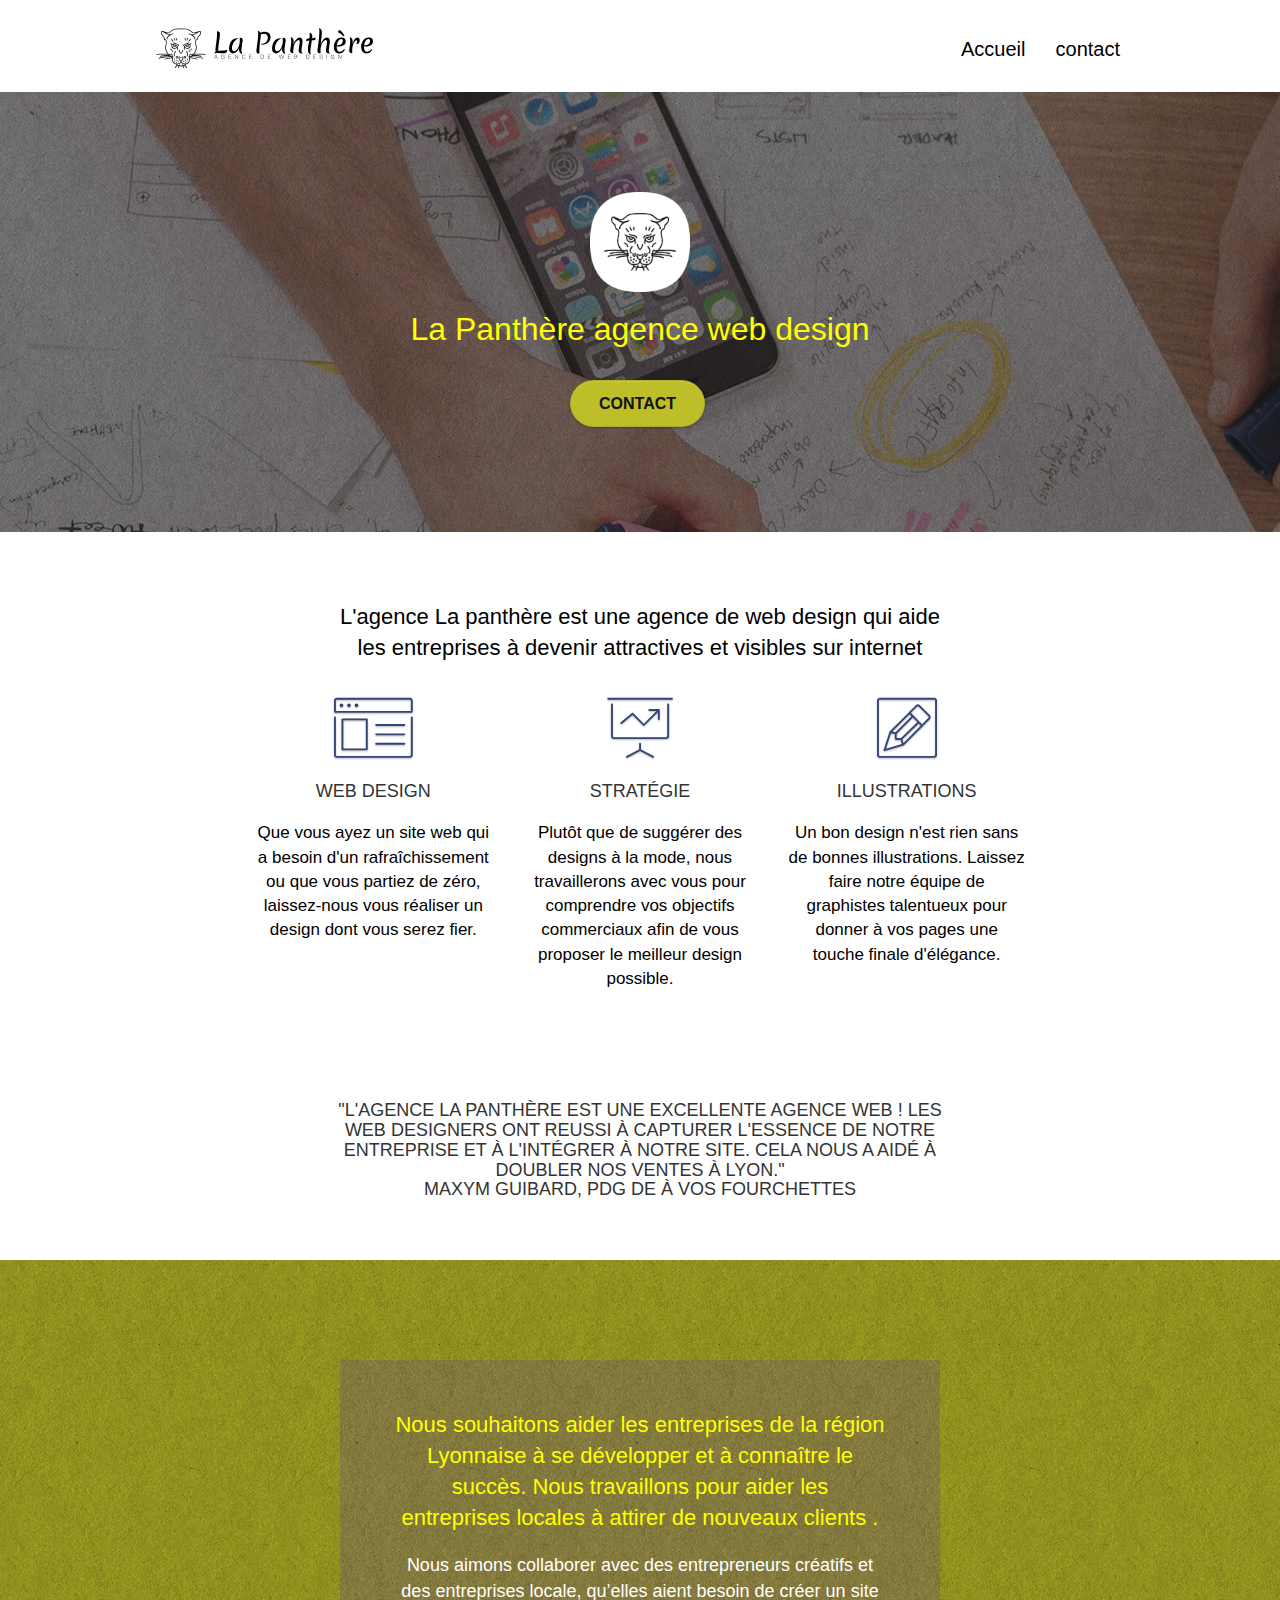
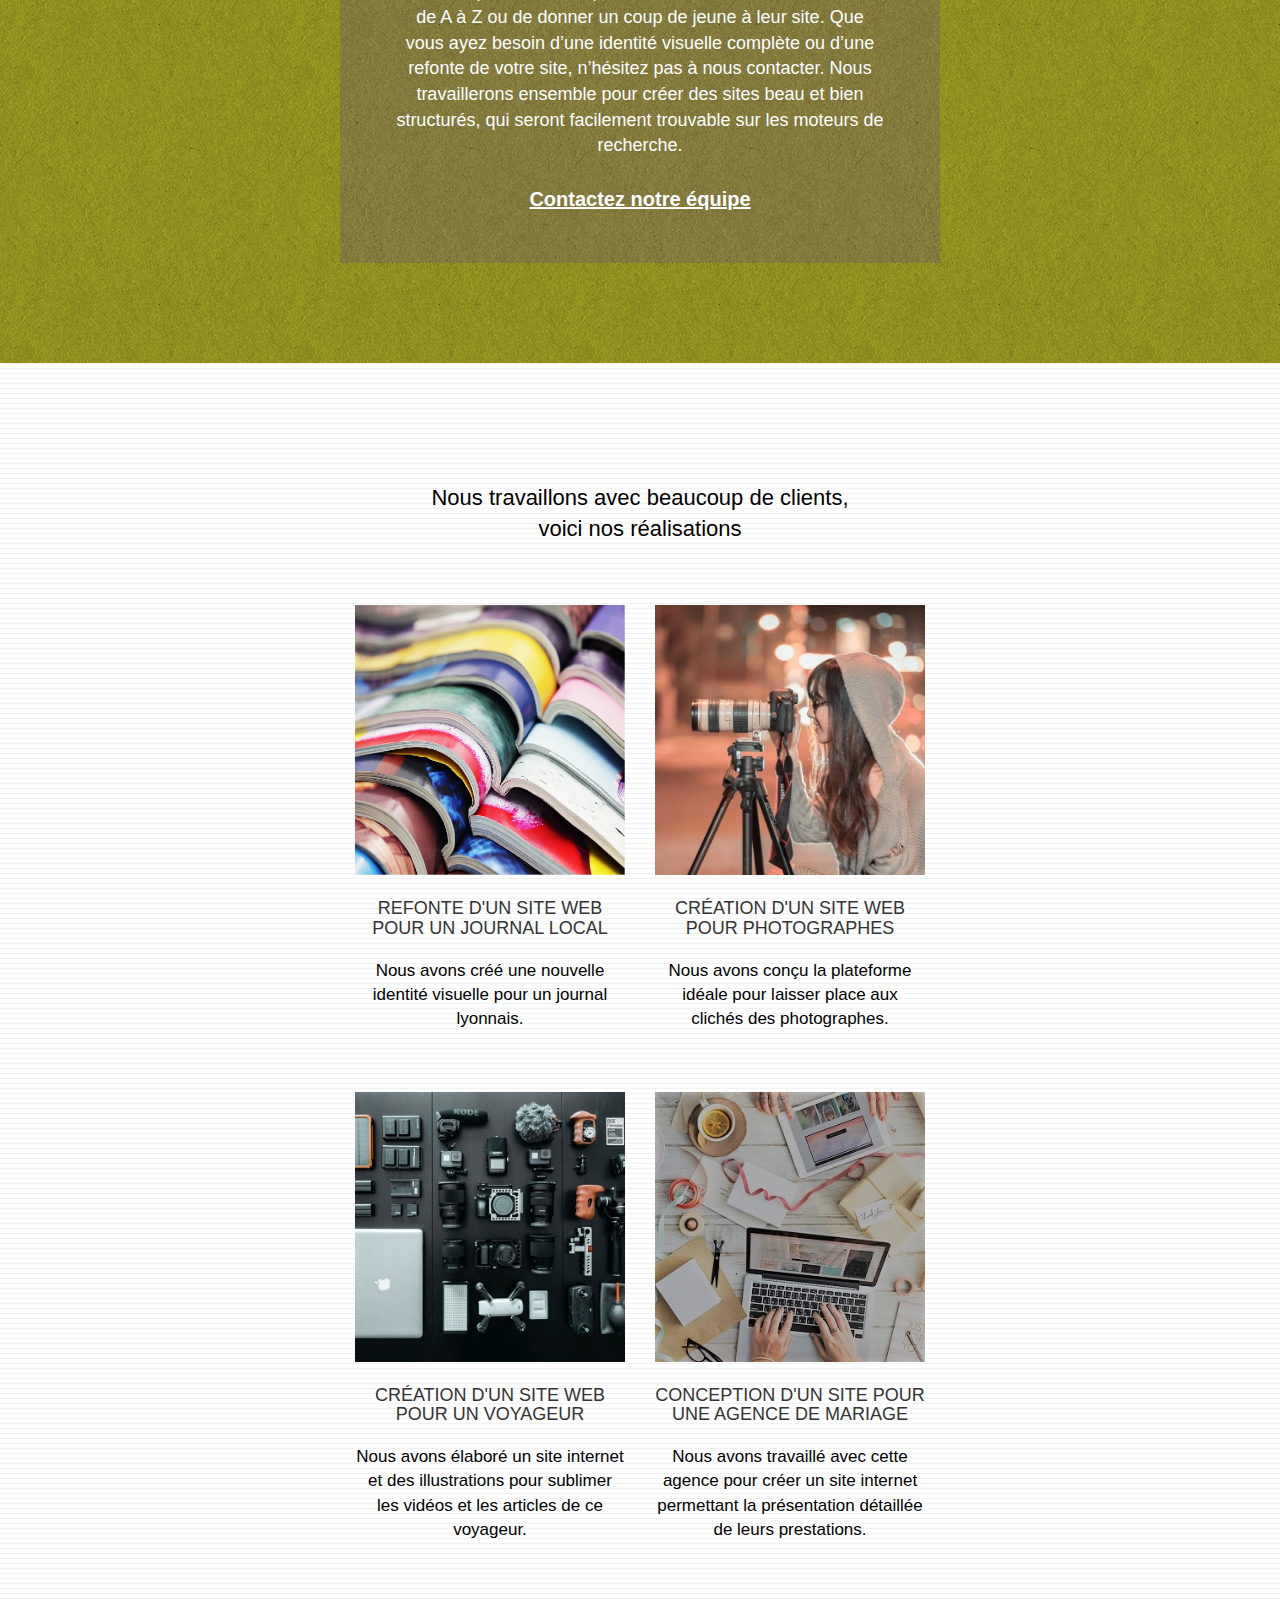
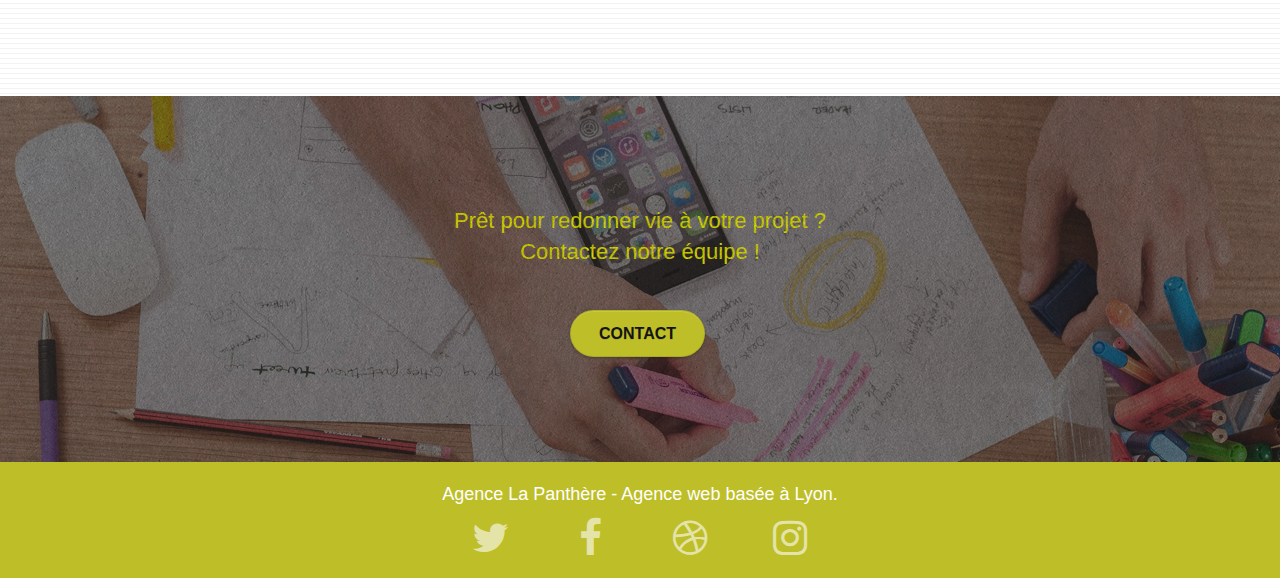
==== index.html @ 01ba1216 "Rectifications erreurs" ====
<!doctype html>
<html lang="fr">
<head>
    <meta charset="utf-8">
    <!-- enlevé meta keywords obsolète-->
	<!--Accessibilité sur tous les navigateurs-->
	<meta http-equiv="X-UA-Compatible" content="IE=edge">
    <!--Ajout de la description-->
    <meta name="description" content="Entreprise de web design à Lyon Agence La Panthère">
    <meta name="viewport" content="width=device-width, initial-scale=1.0, viewport-fit=cover">
   
	<link rel="shortcut icon" type="image/png" href="favicon.png">
	<link rel="stylesheet" type="text/css" href="./css/bootstrap.css">
	<link rel="stylesheet" type="text/css" href="./css/style.css">
	<link rel="stylesheet" type="text/css" href="./css/font-awesome.css">
	<link rel="stylesheet" type="text/css" href="./css/et-line.css">
	
    
	<script src="./js/jquery-2.1.0.js"></script>
	<script src="./js/bootstrap.js"></script>
	<script src="./js/blocs.js"></script>
	<script src="./js/jquery.touchSwipe.js" defer></script>
	<script src="./js/gmaps.js"></script>
    <!--Titre avec mots cles-->
    <title>La Panthère | Agence web Design Lyon</title>

    
<!-- Analytics -->
 
<!-- Analytics END -->
    
</head>
<body>
<!-- Principal conteneur -->
<div class="page-container">
    
<!-- bloc-0 -->
<div class="bloc bgc-white l-bloc " id="bloc-0">
	<div class="container bloc-sm">

		<nav class="navbar row">
			<div class="navbar-header">
			<!--keywords obsolete enlevé-->
				<a class="navbar-brand" href="index.html"><img src="img/agence-la-panthere-monochrome.svg" alt="logo la panthère entreprise web design Lyon" height="40"></a>
				<!--keywords obsolete enlevé-->
				<button id="nav-toggle" type="button" class="ui-navbar-toggle navbar-toggle" data-toggle="collapse" data-target=".navbar-1">
					<span class="sr-only">Toggle navigation</span><span class="icon-bar"></span><span class="icon-bar"></span><span class="icon-bar"></span>
				</button>
			</div>
			<div class="collapse navbar-collapse navbar-1 special-dropdown-nav">
				<ul class="site-navigation nav navbar-nav">
					<li>
						<a href="index.html">Accueil</a>
					</li>
					<!-- retiré balises li superflu-->
				
					<li>
						<a href="contact.html">contact</a>
					</li>
				</ul>
			</div>
		</nav>
	</div>
</div>
<!-- bloc-0 END -->

<!-- bloc-1-presentation -->
<div class="bloc bgc-dark-slate-blue bg-banniere d-bloc bg-t-edge bloc-bg-texture texture-paper b-parallax" id="bloc-1-hero"> 
	<div class="container bloc-lg">
		<div class="row tight-width-whitespace">
			<div class="col-sm-12">
				<img src="img/logo.webp" class="center-block image-resize-mode" width="100" alt="logo la panthère entreprise web design Lyon">
				<h1 class="text-center hero-bloc-text tc-white ">
					La Panthère agence web design
				</h1>
				<div class="text-center">
					<a href="contact.html" class="btn btn-lg btn-clean btn-rd cta-hero btn-atomic-tangerine" id="cta-hero">Contact</a>
				</div>
			</div>
		</div>
	</div>
</div>
<!-- bloc-1-presentation END -->

<!-- bloc-2-services -->
<div class="bloc bgc-white l-bloc" id="bloc-2-services">
	<div class="container bloc-md">
		<div class="row">
			<div class="col-sm-12 text-center">
				<h2>
					L'agence La panthère est une agence de web design qui aide <br> les entreprises à devenir attractives et visibles sur internet </h2>
			</div>
		</div>
		<div class="row voffset-lg med-width-whitespace">
			<div class="col-sm-4">
				<div class="text-center">
					<span class="et-icon-browser sm-shadow icon-dark-slate-blue icons icon-lg"></span>
				</div>
				<h3 class="mg-md text-center">
					Web design
				</h3>
				<p class="text-center ">
					Que vous ayez un site web qui a besoin d'un rafraîchissement ou que vous partiez de zéro, laissez-nous vous réaliser un design dont vous serez fier.
				</p>
			</div>
			<div class="col-sm-4">
				<div class="text-center">
					<span class="et-icon-presentation sm-shadow icon-dark-slate-blue icons icon-lg"></span>
				</div>
				<h3 class="mg-md text-center">
					Stratégie
				</h3>
				<p class="text-center ">
					Plutôt que de suggérer des designs à la mode, nous travaillerons avec vous pour comprendre vos objectifs commerciaux afin de vous proposer le meilleur design 
					possible.<br>
				</p>
			</div>
			<div class="col-sm-4">
				<div class="text-center">
					<span class="et-icon-edit sm-shadow icon-dark-slate-blue icons icon-lg"></span>
				</div>
				<h3 class="mg-md text-center">
					Illustrations
				</h3>
				<p class="text-center ">
					Un bon design n'est rien sans de bonnes illustrations. Laissez faire notre équipe de graphistes talentueux pour donner à vos pages une touche finale d'élégance.
				</p>
			</div>
		</div>
		<div class="row voffset-lg voffset">
			<div class="col-xs-12 col-md-8 col-md-offset-2 text-center">
				<h3>"l'Agence la Panthère est une excellente agence web ! Les <br> web designers ont reussi à capturer l'essence de notre <br> entreprise et à l'intégrer à notre site.
					 Cela nous a aidé à <br> doubler nos ventes à Lyon." <br> Maxym Guibard, PDG de À vos fourchettes </h3>

			</div>
		</div>
	</div>
</div>
<!-- bloc-2-services END -->

<!-- bloc-3-what-i-do -->
<div class="bloc tc-white bgc-atomic-tangerine bg-presentation d-bloc bloc-bg-texture texture-paper b-parallax" id="bloc-3-what-i-do">
	<div class="container bloc-lg">
		<div class="row tight-width-whitespace black-background">
			<div class="col-sm-12">
				<h2 class="mg-md text-center tc-white">
					Nous souhaitons aider les entreprises de la région Lyonnaise à se développer et à connaître le succès. Nous travaillons pour aider les entreprises locales à attirer
					 de nouveaux clients .<br>
				</h2>
				<p class="text-center white">
					Nous aimons collaborer avec des entrepreneurs créatifs et des entreprises locale, qu’elles aient besoin de créer un site de A à Z ou de donner un coup de jeune à leur 
					site. Que vous ayez besoin d’une identité visuelle complète ou d’une refonte de votre site, n’hésitez pas à nous contacter. Nous travaillerons ensemble pour créer
					 des sites beau et bien structurés, qui seront facilement trouvable sur les moteurs de recherche. <br><br>
					 <a class="ltc-white bold-link" href="contact.html">Contactez notre équipe</a><br>
				</p>
			</div>
		</div>
	</div>
</div>
<!-- bloc-3-what-i-do END -->

<!-- bloc-4-portfolio -->
<div class="bloc bgc-white bg-lines-h2-bg bg-repeat l-bloc" id="bloc-4-portfolio">
	<div class="container bloc-lg">
		<div class="row">
			<div class="col-sm-12 text-center">
				<h2>Nous travaillons avec beaucoup de clients, <br> voici nos réalisations</h2>
			</div>
		</div>
		<div class="row tight-width-whitespace portfolio-row">
			<div class="col-sm-6">
				<a href="#" data-lightbox="img/1.jpg" data-gallery-id="gallery-1" data-caption="Refonte d'un site web pour un journal local" data-frame="snapshot-lb">
					<!--Texte alt, retrait superflu-->
					<img src="img/1.webp" alt="Refonte d'un site web pour un journal local à Lyon" class="img-responsive portfolio-thumb"></a>
				<h3 class="mg-md text-center">
					Refonte d'un site web pour un journal local
				</h3>
				<p class="text-center">
					Nous avons créé une nouvelle identité visuelle pour un journal lyonnais.
				</p>
			</div>
			<div class="col-sm-6">
				<a href="#" data-lightbox="img/2.jpg" data-gallery-id="gallery-1" data-caption="Création d'un site web pour photographes" data-frame="snapshot-lb">
					<!--Texte alt, retrait superflu-->
					<img src="img/2.webp" class="img-responsive portfolio-thumb" alt="Création d'un site web pour photographes"></a>
				<h3 class="mg-md text-center">
					Création d'un site web pour photographes
				</h3>
				<p class="text-center">
					Nous avons conçu la plateforme idéale pour laisser place aux clichés des photographes.
				</p>
			</div>
		</div>
		<div class="row tight-width-whitespace portfolio-row">
			<div class="col-sm-6">
				<a href="#" data-lightbox="img/3.bmp" data-gallery-id="gallery-1" data-caption="Création d'un site internet pour un voyageur" data-frame="snapshot-lb">
					<!--Texte alt, retrait superflu-->
					<img src="img/3.webp" class="img-responsive portfolio-thumb" alt="Création d'un site web pour voyageur"></a>
				<h3 class="mg-md text-center">
					Création d'un site web pour un voyageur
				</h3>
				<p class="text-center">
					Nous avons élaboré un site internet et des illustrations pour sublimer les vidéos et les articles de ce voyageur.
				</p>
			</div>
			<div class="col-sm-6">
				<a href="#" data-lightbox="img/4.bmp" data-gallery-id="gallery-1" data-caption="Conception d'un site pour une agence de mariage" data-frame="snapshot-lb">
					<!--Texte alt, retrait superflu-->
					<img src="img/4.webp" class="img-responsive portfolio-thumb" alt="Création d'un site web pour agence de mariage"></a>
				<h3 class="mg-md text-center">
					Conception d'un site pour une agence de mariage
				</h3>
				<p class="text-center">
					Nous avons travaillé avec cette agence pour créer un site internet permettant la présentation détaillée de leurs prestations.
				</p>
			</div>
		</div>
	</div>
</div>
<!-- bloc-4-portfolio END -->

<!-- bloc-5-cta -->
<div class="bloc bgc-dark-slate-blue bg-banniere d-bloc bloc-bg-texture texture-paper" id="bloc-5-cta">
	<div class="container bloc-lg">
		<div class="row">
			<h2 class="mg-md text-center tc-white">
				Prêt pour redonner vie à votre projet ?<br>Contactez notre équipe !
			</h2>
			<div class="col-sm-12 text-center">
				<a href="contact.html" class="btn btn-atomic-tangerine btn-clean btn-rd btn-lg cta-hero">Contact</a>
			</div>
		</div>
	</div>
</div>
<!-- bloc-5-cta END -->

<!-- Footer - bloc-8 -->
<div class="bloc bgc-atomic-tangerine d-bloc" id="bloc-8">
	<div class="container bloc-sm">
		<div class="row">
			<div class="col-sm-12">
				<p class="text-center white">
					Agence La Panthère - Agence web basée à Lyon.<br>
				</p>
				<div class="row row-no-gutters social">
					<div class="col-sm-3">
						<div class="text-center">
							<!--mise en place des liens sociaux adequats-->
							<a href="https://twitter.com"><span class="fa fa-twitter icon-md"></span></a>
						</div>
					</div>
					<div class="col-sm-3">
						<div class="text-center">
							<a href="https://facebook.com"><span class="fa fa-facebook icon-md"></span></a>
						</div>
					</div>
					<div class="col-sm-3">
						<div class="text-center">
							<a href="https://drille.com"><span class="fa fa-dribbble icon-md"></span></a>
						</div>
					</div>
					<div class="col-sm-3">
						<div class="text-center">
							<a href="https://instagram.com"><span class="fa fa-instagram icon-md"></span></a>
						</div>
					</div>
				<!--keywords obsolete enlevé-->
				<!-- Suppession partenaires et annuaires -->
			</div>
		</div>
	</div>
</div>
</div>
<!-- Footer - bloc-8 END -->

</div>
<!-- Principal conteneur END -->
    

</body>
</html>
---- css/style.css ----
body {
    margin: 0;
    padding: 0;
    background: #FFF;
    overflow-x: hidden;
    -webkit-font-smoothing: antialiased;
    -moz-osx-font-smoothing: grayscale;
}

a,
button {
    transition: all .3s ease-in-out;
    outline: none!important;
}

a:hover {
    text-decoration: none;
    cursor: pointer;
}

#page-loading-blocs-notifaction {
    position: fixed;
    top: 0;
    bottom: 0;
    width: 100%;
    z-index: 100000;
    background: #FFFFFF url("img/pageload-spinner.gif") no-repeat center center;
}

.bloc {
    width: 100%;
    clear: both;
    background: 50% 50% no-repeat;
    padding: 0 50px;
    -webkit-background-size: cover;
    -moz-background-size: cover;
    -o-background-size: cover;
    background-size: cover;
    position: relative;
}

.bloc .container {
    padding-left: 0;
    padding-right: 0;
}

.bloc-lg {
    padding: 100px 50px;
}

.bloc-md {
    padding: 50px;
}

.bloc-sm {
    padding: 20px 50px;
}

.bg-center,
.bg-l-edge,
.bg-r-edge,
.bg-t-edge,
.bg-b-edge,
.bg-tl-edge,
.bg-bl-edge,
.bg-tr-edge,
.bg-br-edge,
.bg-repeat {
    -webkit-background-size: auto!important;
    -moz-background-size: auto!important;
    -o-background-size: auto!important;
    background-size: auto!important;
}

.bg-repeat {
    background: repeat;
}

.bg-t-edge {
    background: top no-repeat;
}

.bloc-bg-texture::before {
    content: "";
    background-size: 2px 2px;
    position: absolute;
    top: 0;
    bottom: 0;
    left: 0;
    right: 0;
}

.texture-paper::before {
    background: url("../img/texture-paper.webp");
    background-size: 280px 280px;
}

.b-parallax {
    background-attachment: fixed;
}

.d-bloc {
    color: rgba(255, 255, 255, 0.973);
}

.d-bloc button:hover {
    color: rgba(255, 255, 255, 0.494);
}

.d-bloc .icon-round,
.d-bloc .icon-square,
.d-bloc .icon-rounded,
.d-bloc .icon-semi-rounded-a,
.d-bloc .icon-semi-rounded-b {
    border-color: rgba(255, 255, 255, .9);
}

.d-bloc .divider-h span {
    border-color: rgba(255, 255, 255, .2);
}

.d-bloc .a-btn,
.d-bloc .navbar a,
.d-bloc .navbar-brand,
.d-bloc a .icon-sm,
.d-bloc a .icon-md,
.d-bloc a .icon-lg,
.d-bloc a .icon-xl,
.d-bloc h1 a,
.d-bloc h2 a,
.d-bloc h3 a,
.d-bloc h4 a,
.d-bloc h5 a,
.d-bloc h6 a,
.d-bloc p a {
    color: rgba(255, 255, 255, .6);
}

.d-bloc .a-btn:hover,
.d-bloc .navbar a:hover,
.d-bloc .navbar-brand:hover,
.d-bloc a:hover .icon-sm,
.d-bloc a:hover .icon-md,
.d-bloc a:hover .icon-lg,
.d-bloc a:hover .icon-xl,
.d-bloc h1 a:hover,
.d-bloc h2 a:hover,
.d-bloc h3 a:hover,
.d-bloc h4 a:hover,
.d-bloc h5 a:hover,
.d-bloc h6 a:hover,
.d-bloc p a:hover {
    color: rgba(255, 255, 255, 1);
}

.d-bloc .navbar-toggle .icon-bar {
    background: rgba(255, 255, 255, 1);
}

.d-bloc .btn-wire,
.d-bloc .btn-wire:hover {
    color: rgba(255, 255, 255, 1);
    border-color: rgba(255, 255, 255, 1);
}

.d-bloc .panel {
    color: rgba(0, 0, 0, .5);
}

.d-bloc .panel button:hover {
    color: rgba(0, 0, 0, .7);
}

.d-bloc .panel icon {
    border-color: rgba(0, 0, 0, .7);
}

.d-bloc .panel .divider-h span {
    border-color: rgba(0, 0, 0, .1);
}

.d-bloc .panel .a-btn {
    color: rgba(0, 0, 0, .6);
}

.d-bloc .panel .a-btn:hover {
    color: rgba(0, 0, 0, 1);
}

.d-bloc .panel .btn-wire,
.d-bloc .panel .btn-wire:hover {
    color: rgba(0, 0, 0, .7);
    border-color: rgba(0, 0, 0, .3);
}

.d-bloc .panel,
.l-bloc {
    color: rgba(0, 0, 0, 0.943);
}
/* ajout couleur button */
#info :active{
    color: yellow;
}
.d-bloc .panel button:hover,
.l-bloc button:hover {
    color: rgba(0, 0, 0, 0.943);
}

.l-bloc .icon-round,
.l-bloc .icon-square,
.l-bloc .icon-rounded,
.l-bloc .icon-semi-rounded-a,
.l-bloc .icon-semi-rounded-b {
    border-color: rgba(0, 0, 0, .7);
}

.d-bloc .panel .divider-h span,
.l-bloc .divider-h span {
    border-color: rgba(0, 0, 0, .1);
}

.d-bloc .panel .a-btn,
.l-bloc .a-btn,
.l-bloc .navbar a,
.l-bloc .navbar-brand,
.l-bloc a .icon-sm,
.l-bloc a .icon-md,
.l-bloc a .icon-lg,
.l-bloc a .icon-xl,
.l-bloc h1 a,
.l-bloc h2 a,
.l-bloc h3 a,
.l-bloc h4 a,
.l-bloc h5 a,
.l-bloc h6 a,
.l-bloc p a {
    color: rgba(0, 0, 0, .6);
}

.d-bloc .panel .a-btn:hover,
.l-bloc .a-btn:hover,
.l-bloc .navbar a:hover,
.l-bloc .navbar-brand:hover,
.l-bloc a:hover .icon-sm,
.l-bloc a:hover .icon-md,
.l-bloc a:hover .icon-lg,
.l-bloc a:hover .icon-xl,
.l-bloc h1 a:hover,
.l-bloc h2 a:hover,
.l-bloc h3 a:hover,
.l-bloc h4 a:hover,
.l-bloc h5 a:hover,
.l-bloc h6 a:hover,
.l-bloc p a:hover {
    color: rgba(0, 0, 0, 1);
}

.l-bloc .navbar-toggle .icon-bar {
    color: rgba(0, 0, 0, .6);
}

.d-bloc .panel .btn-wire,
.d-bloc .panel .btn-wire:hover,
.l-bloc .btn-wire,
.l-bloc .btn-wire:hover {
    color: rgba(0, 0, 0, .7);
    border-color: rgba(0, 0, 0, .3);
}

.voffset {
    margin-top: 30px;
}

.voffset-lg {
    margin-top: 80px;
}

.row-no-gutters {
    display: flex;
    justify-content: space-around;
    align-items: center;
    /* superflu
    margin-right: 0;
    margin-left: 0;  */
}  

.row.row-no-gutters > [class^="col-"],
.row.row-no-gutters > [class*=" col-"] {
    padding-right: 0;
    padding-left: 0;
}

#bloc-1-hero h1 {
    font-size: 32px;
}

.navbar {
    margin-bottom: 0;
    z-index: 1;
}

.navbar-brand {
    height: auto;
    padding: 3px 15px;
    font-size: 25px;
    font-weight: normal;
    font-weight: 600;
    line-height: 44px;
}

.navbar-brand img {
    max-height: 200px;
    margin: 0 5px 0 0;
    display: inline;
}

.navbar-brand img[src$=svg] {
    min-width: 100px;
}

.nav-center .navbar-brand img {
    margin: 0;
}

.navbar .nav {
    padding-top: 2px;
    margin-right: -16px;
    float: right;
    z-index: 1;
}

.nav > li {
    float: left;
    margin-top: 4px;
    /* augmentation taille police*/
    font-size: 20px;
}

.navbar-nav .open .dropdown-menu > li > a {
    text-align: inherit;
}

.nav > li a:hover,
.nav > li a:focus {
    background: transparent;
}

.navbar-toggle {
    margin: 10px 10px 0 0;
    border: 0px;
}

.navbar-toggle:hover {
    background: transparent!important;
}

.navbar-toggle .icon-bar {
    background-color: rgba(0, 0, 0, .5);
    width: 26px;
}

.nav-invert .navbar .nav {
    float: left;
}

.nav-invert .navbar-header,
.nav-invert .navbar-brand {
    float: right;
    position: relative;
    z-index: 2;
}

@media (min-width: 768px) {
    .site-navigation {
        position: absolute;
        top: 50%;
        right: 20px;
        transform: translate(0, -50%);
        -webkit-transform: translateY(-50%);
    }
    .nav > li .dropdown-menu a,
    .nav > li .dropdown-menu a:hover {
        color: #484848;
    }
    .nav-invert .site-navigation {
        left: 0;
        right: 0;
    }
    .nav-center {
        text-align: center;
    }
    .nav-center .navbar-header {
        width: 100%;
    }
    .nav-center .navbar-header,
    .nav-center .navbar-brand,
    .nav-center .nav > li {
        float: none;
        display: inline-block;
    }
    .nav-center .site-navigation {
        position: relative;
        width: 100%;
        right: 0;
        margin-right: 0px;
        margin-top: 20px;
    }
    .nav-center.mini-nav .navbar-toggle {
        float: none;
        margin: 10px auto 0;
    }
}

.nav > li > .dropdown a {
    background: none!important;
    display: block;
    padding: 14px 15px;
}

nav .caret {
    margin: 0 5px;
}

.dropdown-menu .dropdown-menu {
    top: -8px;
    left: 100%;
}

.dropdown-menu .dropmenu-flow-right {
    top: 100%;
    left: 0;
    margin-left: -1px;
    border-top-left-radius: 0;
    border-top-right-radius: 0;
}

.dropdown-menu .dropdown span {
    border: 4px solid black;
    border-top-color: transparent;
    border-right-color: transparent;
    border-bottom-color: transparent;
    margin: 6px -5px 0 0!important;
    float: right;
}

.mg-md {
    margin-top: 10px;
    margin-bottom: 20px;
}

.mg-lg {
    margin-top: 10px;
    margin-bottom: 40px;
}

.btn {
    margin: 0 5px 5px 0;
}

.btn.pull-right {
    margin: 0 0 5px 5px;
}

.btn-d,
.btn-d:hover,
.btn-d:focus {
    color: #FFF;
    background: rgba(0, 0, 0, .3);
}

button {
    outline: none!important;
}

.btn-rd {
    border-radius: 40px;
}

.btn-clean {
    border: 1px solid rgba(0, 0, 0, .08);
    border-bottom-color: rgba(0, 0, 0, .1);
    text-shadow: 0 1px 0 rgba(0, 0, 1, .1);
    box-shadow: 0 1px 3px rgba(0, 0, 1, .25), inset 0 1px 0 0 rgba(255, 255, 255, .15);
}

.icon-md {
    /* augmentation taiile icone 
    font-size: 30px!important;*/
    font-size: 40px! important;
}

.icon-lg {
    font-size: 60px!important;
} 

.sm-shadow {
    text-shadow: 0 1px 2px rgba(0, 0, 0, .3);
}

.panel-sq,
.panel-sq .panel-heading,
.panel-sq .panel-footer {
    border-radius: 0;
}

.panel-rd {
    border-radius: 30px;
}

.panel-rd .panel-heading {
    border-radius: 29px 29px 0 0;
}

.panel-rd .panel-footer {
    border-radius: 0 0 29px 29px;
}

.form-control {
    border-color: rgba(0, 0, 0, .1);
    box-shadow: none;
}

.scrollToTop {
    width: 40px;
    height: 40px;
    position: fixed;
    bottom: 20px;
    right: 20px;
    opacity: 0;
    z-index: 500;
    transition: all .3s ease-in-out;
}

.scrollToTop span {
    margin-top: 6px;
}

.showScrollTop {
    font-size: 14px;
    opacity: 1;
}

a[data-lightbox] {
    position: relative;
    display: block;
    text-align: center;
}

a[data-lightbox]:hover::before {
    content: "+";
    font-family: "HelveticaNeue-Light", "Helvetica Neue Light", "Helvetica Neue", Helvetica, Arial;
    font-size: 32px;
    width: 50px;
    height: 50px;
    margin-left: -25px;
    border-radius: 50%;
    background: rgba(0, 0, 0, .6);
    color: #FFF;
    font-weight: 100;
    z-index: 1;
    position: absolute;
    top: 50%;
    transform: translateY(-50%);
    -webkit-transform: translateY(-50%);
}

a[data-lightbox]:hover img {
    opacity: 0.6;
    -webkit-animation-fill-mode: none;
    animation-fill-mode: none;
}

#lightbox-modal {
    display: flex;
    align-items: center;
}

#lightbox-modal .modal-dialog {
    width: 90%;
    max-width: 900px;
    margin: 0 auto 0;
}

#lightbox-modal .modal-dialog img {
    max-height: 90vh;
    margin: 0 auto;
}

.lightbox-caption {
    padding: 20px;
    color: #FFF;
    background: rgba(0, 0, 0, .5);
    position: absolute;
    left: 15px;
    right: 15px;
    bottom: 5px;
}

.close-lightbox {
    color: #FFF;
    font-size: 30px;
    position: absolute;
    top: 20px;
    right: 20px;
    z-index: 20;
    background: rgba(0, 0, 0, .5);
    border: none;
    line-height: 30px;
    padding: 0 9px 5px;
    opacity: 0.3;
}

.close-lightbox:hover,
.next-lightbox:hover,
.prev-lightbox:hover {
    opacity: 1.0;
    color: #FFF;
}

.next-lightbox,
.prev-lightbox {
    font-size: 20px;
    color: rgba(255, 255, 255, .9);
    background: rgba(0, 0, 0, .5);
    transition: all .2s ease-in-out;
    position: absolute;
    top: 45%;
    z-index: 1;
    opacity: 0.4;
}

.next-lightbox {
    padding: 6px 8px 1px 13px;
    right: 25px;
}

.prev-lightbox {
    padding: 6px 13px 1px 10px;
    left: 25px;
}

.snapshot-lb .modal-body {
    padding-bottom: 45px;
}

.snapshot-lb .lightbox-caption {
    padding: 0;
    color: rgba(0, 0, 0, .5);
    background: none;
}

h1,
h2,
h3,
h4,
h5,
h6,
p,
label,
.btn,
a {
    font-family: "helvetica";
    font-weight: 400;
    color: black! important;
}

.container {
    max-width: 1000px;
}

.hero-bloc-text {
    font-size: 38px;
}

.hero-bloc-text-sub {
    font-size: 36px;
}

.statement-bloc-text {
    line-height: 26px;
    font-style: italic;
    font-size: 20px;
    text-align: center;
    font-weight: lighter;
    max-width: 520px;
    margin: auto auto auto auto;
}

p {
    font-size: 17px;
    /* ajout couleur amélioration contraste*/
    color: #000000;
}

.tight-width-whitespace {
    max-width: 600px;
    margin: auto auto auto auto;
}

.h1 {
    font-size: 20px;
    font-family: "Open Sans";
}

.cta-hero {
    margin-top: 22px;
    color: #FFFFFF!important;
    text-transform: uppercase;
    padding: 12px 28px 12px 28px;
    font-size: 16px;
    font-weight: 700;
}

.social {
    max-width: 400px;
    /* un seul margin auto */
    margin: auto;
}

h2 {
    font-size: 22px;
    line-height: 1.4em;
     /* ajout couleur amélioration contraste*/
     color: #000000;

}

h3 {
    font-size: 18px;
    text-transform: uppercase;
    color: #333333!important;
}

.med-width-whitespace {
    max-width: 800px;
    margin: auto auto auto auto;
    box-shadow: 0px 0px 0px #000000;
}

h1 {
    color: #333333!important;
}

h4 {
    color: #333333!important;
}

.icons {
    margin-bottom: 14px;
    margin-top: 24px;
}

.white {
    color: #FFFFFF!important;
    /* grossissementn police, accéssibilité */
    font-size: 18px;
}

.portfolio-thumb {
    margin-bottom: 24px;
    width: 100%;
}

.portfolio-row {
    margin-bottom: 44px;
    margin-top: 50px;
}

.avatar {
    box-shadow: 0px 4px 9px rgba(0, 0, 0, 0.3);
}

.black-background {
    background-color: rgba(165, 147, 99, 0.7);
    padding: 40px 40px 40px 40px;
}

.bold-link {
     /* changement couleur police */
     color: white;
    font-weight: 900;
    text-decoration: underline!important;
}

.bgc-white {
    background-color: #FFFFFF;
}

.bgc-dark-slate-blue {
    background-color: #364577;
}
/* Changement couleur pour amélioration contraste */
.bgc-atomic-tangerine {
    background-color: rgb(190, 190, 41);
}

.tc-white {
    color: yellow!important;
}
/* Changement couleur pour amélioration contraste */
.btn-atomic-tangerine {
    background: rgb(190, 190, 41);
    color: #141414!important;
}
/* Changement couleur pour aélioration contraste */
.btn-atomic-tangerine:hover {
    background: rgb(243, 243, 122);
    color: #1c1b1b!important;
}

.ltc-white {
    color: #FFFFFF!important;
    font-size: 20px;
}

.ltc-white:hover {
    color: #534f4f!important;
}

.ltc-atomic-tangerine {
    color: #F3976C!important;
}

.ltc-atomic-tangerine:hover {
    color: #c27956!important;
}

.icon-dark-slate-blue {
    color: #364577!important;
    border-color: #364577!important;
}

.bg-dots-bg {
    background-image: url("../img/dots-bg.webp");
}
.bg-lines-h2-bg {
    background-image: url("../img/lines-h2-bg.webp");
}

.bg-banniere {
    background-image: url("../img/agence-la-panthere.webp"); 
}

.bg-presentation {
    background-image: url("../img/image-de-presentation.webp");
}

@media (max-width: 1024px) {
    .bloc {
        padding-left: 20px;
        padding-right: 20px;
    }
    .bloc.full-width-bloc,
    .bloc-tile-2.full-width-bloc .container,
    .bloc-tile-3.full-width-bloc .container,
    .bloc-tile-4.full-width-bloc .container {
        padding-left: 0;
        padding-right: 0;
    }
}

@media (max-width: 992px) and (min-width: 768px) {
    .navbar .nav {
        max-width: 80%
    }
    .nav-center.navbar .nav {
        max-width: 100%
    }
}
  /* retrait -device- /erreur validation w3c */
@media only screen and (min-width: 768px) and (max-width: 1024px) and (orientation: landscape) {
    .b-parallax {
        background-attachment: scroll;
    }
}

@media only screen and (min-width: 1024px) and (max-width: 1366px) and (-webkit-min-device-pixel-ratio: 1.5) {
    .b-parallax {
        background-attachment: scroll;
    }
}

@media (max-width: 991px) {
    .container {
        width: 100%;
    }
    .b-parallax {
        background-attachment: scroll;
    }
    .page-container,
    #hero-bloc {
        overflow-x: hidden;
        position: relative;
    }
    /* safe-area-inset-left/right n'est pas une valeur padding left/right (w3c)  
    .bloc {
        padding-left: constant(safe-area-inset-left);
        padding-right: constant(safe-area-inset-right);
    }                                                      */
    .bloc-group,
    .bloc-group .bloc {
        display: block;
        width: 100%;
    }
    .bloc-fill-screen .fill-bloc-top-edge,
    .bloc-fill-screen .fill-bloc-bottom-edge {
        padding: 0 20px;
         /* safe-area-inset-left/right n'est pas une valeur padding left/right (w3c)  
        padding-left: constant(safe-area-inset-left);
        padding-right: constant(safe-area-inset-right);       */
    }
}

@media (max-width: 767px) {
    .page-container {
        overflow-x: hidden;
        position: relative;
    }
    h1,
    h2,
    h3,
    h4,
    h5,
    h6,
    p,
    #disqus_thread {
        padding-left: 10px!important;
        padding-right: 10px!important;
    }
    .b-parallax {
        background-attachment: scroll;
    }
    .navbar .nav {
        padding-top: 0;
        border-top: 1px solid rgba(0, 0, 0, .2);
        float: none!important;
    }
    .navbar.row {
        margin-left: 0;
        margin-right: 0;
    }
    .site-navigation {
        position: inherit;
        transform: none;
        -webkit-transform: none;
        -ms-transform: none;
    }
    .nav > li {
        margin-top: 0;
        border-bottom: 1px solid rgba(0, 0, 0, .1);
        background: rgba(0, 0, 0, .05);
        text-align: left;
        padding-left: 15px;
        width: 100%;
    }
    .nav > li:hover {
        background: rgba(0, 0, 0, .08);
    }
    .dropdown .dropdown a .caret {
        float: none;
        margin: 5px 0 0 10px!important;
        border: 4px solid black;
        border-bottom-color: transparent;
        border-right-color: transparent;
        border-left-color: transparent;
    }
    #hero-bloc .navbar .nav {
        background: rgba(0, 0, 0, .8);
    }
    #hero-bloc .navbar .nav a {
        color: rgba(255, 255, 255, .6);
    }
    .hero {
        padding: 50px 0;
    }
    .hero-nav {
        left: -1px;
        right: -1px;
    }
    .navbar-collapse {
        padding: 0;
        overflow-x: hidden;
        -webkit-box-shadow: none;
        box-shadow: none;
    }
    .navbar-brand img {
        max-height: 40px;
        width: auto;
    }
    .nav-invert .navbar-header {
        float: none;
        width: 100%;
    }
    .nav-invert .navbar-toggle {
        float: left;
        margin-left: 10px;
    }
    .bloc {
        padding-left: 0;
        padding-right: 0;
    }
    .bloc-xxl,
    .bloc-xl,
    .bloc-lg {
        padding: 40px 0;
    }
    .bloc-sm,
    .bloc-md {
        padding-left: 0;
        padding-right: 0;
    }
    .bloc-tile-2 .container,
    .bloc-tile-3 .container,
    .bloc-tile-4 .container,
    .bloc-fill-screen .fill-bloc-top-edge,
    .bloc-fill-screen .fill-bloc-bottom-edge {
        padding-left: 0;
        padding-right: 0;
    }
    .a-block {
        padding: 0 10px;
    }
    .btn-dwn {
        display: none;
    }
    .voffset {
        margin-top: 5px;
    }
    .voffset-md {
        margin-top: 20px;
    }
    .voffset-lg {
        margin-top: 30px;
    }
    form {
        padding: 5px;
    }
    .close-lightbox {
        display: inline-block;
    }
    .blocsapp-device-iphone5 {
        background-size: 216px 425px;
        padding-top: 60px;
        width: 216px;
        height: 425px;
    }
    .blocsapp-device-iphone5 img {
        width: 180px;
        height: 320px;
    }
}

@media (max-width: 400px) {
    .bloc {
        padding-left: 0;
        padding-right: 0;
    }
}

@media (max-width: 767px) {
    .bloc-mob-center-text {
        text-align: center;
    }
}
---- css/et-line.css ----
@font-face {
    font-family: et-line;
    src: url(../fonts/et-line.eot);
    src: url(../fonts/et-line.eot?#iefix) format('embedded-opentype'), url(../fonts/et-line.woff) format('woff'), url(../fonts/et-line.ttf) format('truetype'), url(../fonts/et-line.svg#et-line) format('svg');
    font-weight: 400;
    font-style: normal
}

.et-icon-adjustments,
.et-icon-alarmclock,
.et-icon-anchor,
.et-icon-aperture,
.et-icon-attachment,
.et-icon-bargraph,
.et-icon-basket,
.et-icon-beaker,
.et-icon-bike,
.et-icon-book-open,
.et-icon-briefcase,
.et-icon-browser,
.et-icon-calendar,
.et-icon-camera,
.et-icon-caution,
.et-icon-chat,
.et-icon-circle-compass,
.et-icon-clipboard,
.et-icon-clock,
.et-icon-cloud,
.et-icon-compass,
.et-icon-desktop,
.et-icon-dial,
.et-icon-document,
.et-icon-documents,
.et-icon-download,
.et-icon-dribbble,
.et-icon-edit,
.et-icon-envelope,
.et-icon-expand,
.et-icon-facebook,
.et-icon-flag,
.et-icon-focus,
.et-icon-gears,
.et-icon-genius,
.et-icon-gift,
.et-icon-global,
.et-icon-globe,
.et-icon-googleplus,
.et-icon-grid,
.et-icon-happy,
.et-icon-hazardous,
.et-icon-heart,
.et-icon-hotairballoon,
.et-icon-hourglass,
.et-icon-key,
.et-icon-laptop,
.et-icon-layers,
.et-icon-lifesaver,
.et-icon-lightbulb,
.et-icon-linegraph,
.et-icon-linkedin,
.et-icon-lock,
.et-icon-magnifying-glass,
.et-icon-map,
.et-icon-map-pin,
.et-icon-megaphone,
.et-icon-mic,
.et-icon-mobile,
.et-icon-newspaper,
.et-icon-notebook,
.et-icon-paintbrush,
.et-icon-paperclip,
.et-icon-pencil,
.et-icon-phone,
.et-icon-picture,
.et-icon-pictures,
.et-icon-piechart,
.et-icon-presentation,
.et-icon-pricetags,
.et-icon-printer,
.et-icon-profile-female,
.et-icon-profile-male,
.et-icon-puzzle,
.et-icon-quote,
.et-icon-recycle,
.et-icon-refresh,
.et-icon-ribbon,
.et-icon-rss,
.et-icon-sad,
.et-icon-scissors,
.et-icon-scope,
.et-icon-search,
.et-icon-shield,
.et-icon-speedometer,
.et-icon-strategy,
.et-icon-streetsign,
.et-icon-tablet,
.et-icon-target,
.et-icon-telescope,
.et-icon-toolbox,
.et-icon-tools,
.et-icon-tools-2,
.et-icon-trophy,
.et-icon-tumblr,
.et-icon-twitter,
.et-icon-upload,
.et-icon-video,
.et-icon-wallet,
.et-icon-wine {
    font-family: et-line;
    speak: none;
    font-style: normal;
    font-weight: 400;
    font-variant: normal;
    text-transform: none;
    line-height: 1;
    -webkit-font-smoothing: antialiased;
    -moz-osx-font-smoothing: grayscale;
    display: inline-block
}

.et-icon-mobile:before {
    content: "\e000"
}

.et-icon-laptop:before {
    content: "\e001"
}

.et-icon-desktop:before {
    content: "\e002"
}

.et-icon-tablet:before {
    content: "\e003"
}

.et-icon-phone:before {
    content: "\e004"
}

.et-icon-document:before {
    content: "\e005"
}

.et-icon-documents:before {
    content: "\e006"
}

.et-icon-search:before {
    content: "\e007"
}

.et-icon-clipboard:before {
    content: "\e008"
}

.et-icon-newspaper:before {
    content: "\e009"
}

.et-icon-notebook:before {
    content: "\e00a"
}

.et-icon-book-open:before {
    content: "\e00b"
}

.et-icon-browser:before {
    content: "\e00c"
}

.et-icon-calendar:before {
    content: "\e00d"
}

.et-icon-presentation:before {
    content: "\e00e"
}

.et-icon-picture:before {
    content: "\e00f"
}

.et-icon-pictures:before {
    content: "\e010"
}

.et-icon-video:before {
    content: "\e011"
}

.et-icon-camera:before {
    content: "\e012"
}

.et-icon-printer:before {
    content: "\e013"
}

.et-icon-toolbox:before {
    content: "\e014"
}

.et-icon-briefcase:before {
    content: "\e015"
}

.et-icon-wallet:before {
    content: "\e016"
}

.et-icon-gift:before {
    content: "\e017"
}

.et-icon-bargraph:before {
    content: "\e018"
}

.et-icon-grid:before {
    content: "\e019"
}

.et-icon-expand:before {
    content: "\e01a"
}

.et-icon-focus:before {
    content: "\e01b"
}

.et-icon-edit:before {
    content: "\e01c"
}

.et-icon-adjustments:before {
    content: "\e01d"
}

.et-icon-ribbon:before {
    content: "\e01e"
}

.et-icon-hourglass:before {
    content: "\e01f"
}

.et-icon-lock:before {
    content: "\e020"
}

.et-icon-megaphone:before {
    content: "\e021"
}

.et-icon-shield:before {
    content: "\e022"
}

.et-icon-trophy:before {
    content: "\e023"
}

.et-icon-flag:before {
    content: "\e024"
}

.et-icon-map:before {
    content: "\e025"
}

.et-icon-puzzle:before {
    content: "\e026"
}

.et-icon-basket:before {
    content: "\e027"
}

.et-icon-envelope:before {
    content: "\e028"
}

.et-icon-streetsign:before {
    content: "\e029"
}

.et-icon-telescope:before {
    content: "\e02a"
}

.et-icon-gears:before {
    content: "\e02b"
}

.et-icon-key:before {
    content: "\e02c"
}

.et-icon-paperclip:before {
    content: "\e02d"
}

.et-icon-attachment:before {
    content: "\e02e"
}

.et-icon-pricetags:before {
    content: "\e02f"
}

.et-icon-lightbulb:before {
    content: "\e030"
}

.et-icon-layers:before {
    content: "\e031"
}

.et-icon-pencil:before {
    content: "\e032"
}

.et-icon-tools:before {
    content: "\e033"
}

.et-icon-tools-2:before {
    content: "\e034"
}

.et-icon-scissors:before {
    content: "\e035"
}

.et-icon-paintbrush:before {
    content: "\e036"
}

.et-icon-magnifying-glass:before {
    content: "\e037"
}

.et-icon-circle-compass:before {
    content: "\e038"
}

.et-icon-linegraph:before {
    content: "\e039"
}

.et-icon-mic:before {
    content: "\e03a"
}

.et-icon-strategy:before {
    content: "\e03b"
}

.et-icon-beaker:before {
    content: "\e03c"
}

.et-icon-caution:before {
    content: "\e03d"
}

.et-icon-recycle:before {
    content: "\e03e"
}

.et-icon-anchor:before {
    content: "\e03f"
}

.et-icon-profile-male:before {
    content: "\e040"
}

.et-icon-profile-female:before {
    content: "\e041"
}

.et-icon-bike:before {
    content: "\e042"
}

.et-icon-wine:before {
    content: "\e043"
}

.et-icon-hotairballoon:before {
    content: "\e044"
}

.et-icon-globe:before {
    content: "\e045"
}

.et-icon-genius:before {
    content: "\e046"
}

.et-icon-map-pin:before {
    content: "\e047"
}

.et-icon-dial:before {
    content: "\e048"
}

.et-icon-chat:before {
    content: "\e049"
}

.et-icon-heart:before {
    content: "\e04a"
}

.et-icon-cloud:before {
    content: "\e04b"
}

.et-icon-upload:before {
    content: "\e04c"
}

.et-icon-download:before {
    content: "\e04d"
}

.et-icon-target:before {
    content: "\e04e"
}

.et-icon-hazardous:before {
    content: "\e04f"
}

.et-icon-piechart:before {
    content: "\e050"
}

.et-icon-speedometer:before {
    content: "\e051"
}

.et-icon-global:before {
    content: "\e052"
}

.et-icon-compass:before {
    content: "\e053"
}

.et-icon-lifesaver:before {
    content: "\e054"
}

.et-icon-clock:before {
    content: "\e055"
}

.et-icon-aperture:before {
    content: "\e056"
}

.et-icon-quote:before {
    content: "\e057"
}

.et-icon-scope:before {
    content: "\e058"
}

.et-icon-alarmclock:before {
    content: "\e059"
}

.et-icon-refresh:before {
    content: "\e05a"
}

.et-icon-happy:before {
    content: "\e05b"
}

.et-icon-sad:before {
    content: "\e05c"
}

.et-icon-facebook:before {
    content: "\e05d"
}

.et-icon-twitter:before {
    content: "\e05e"
}

.et-icon-googleplus:before {
    content: "\e05f"
}

.et-icon-rss:before {
    content: "\e060"
}

.et-icon-tumblr:before {
    content: "\e061"
}

.et-icon-linkedin:before {
    content: "\e062"
}

.et-icon-dribbble:before {
    content: "\e063"
}
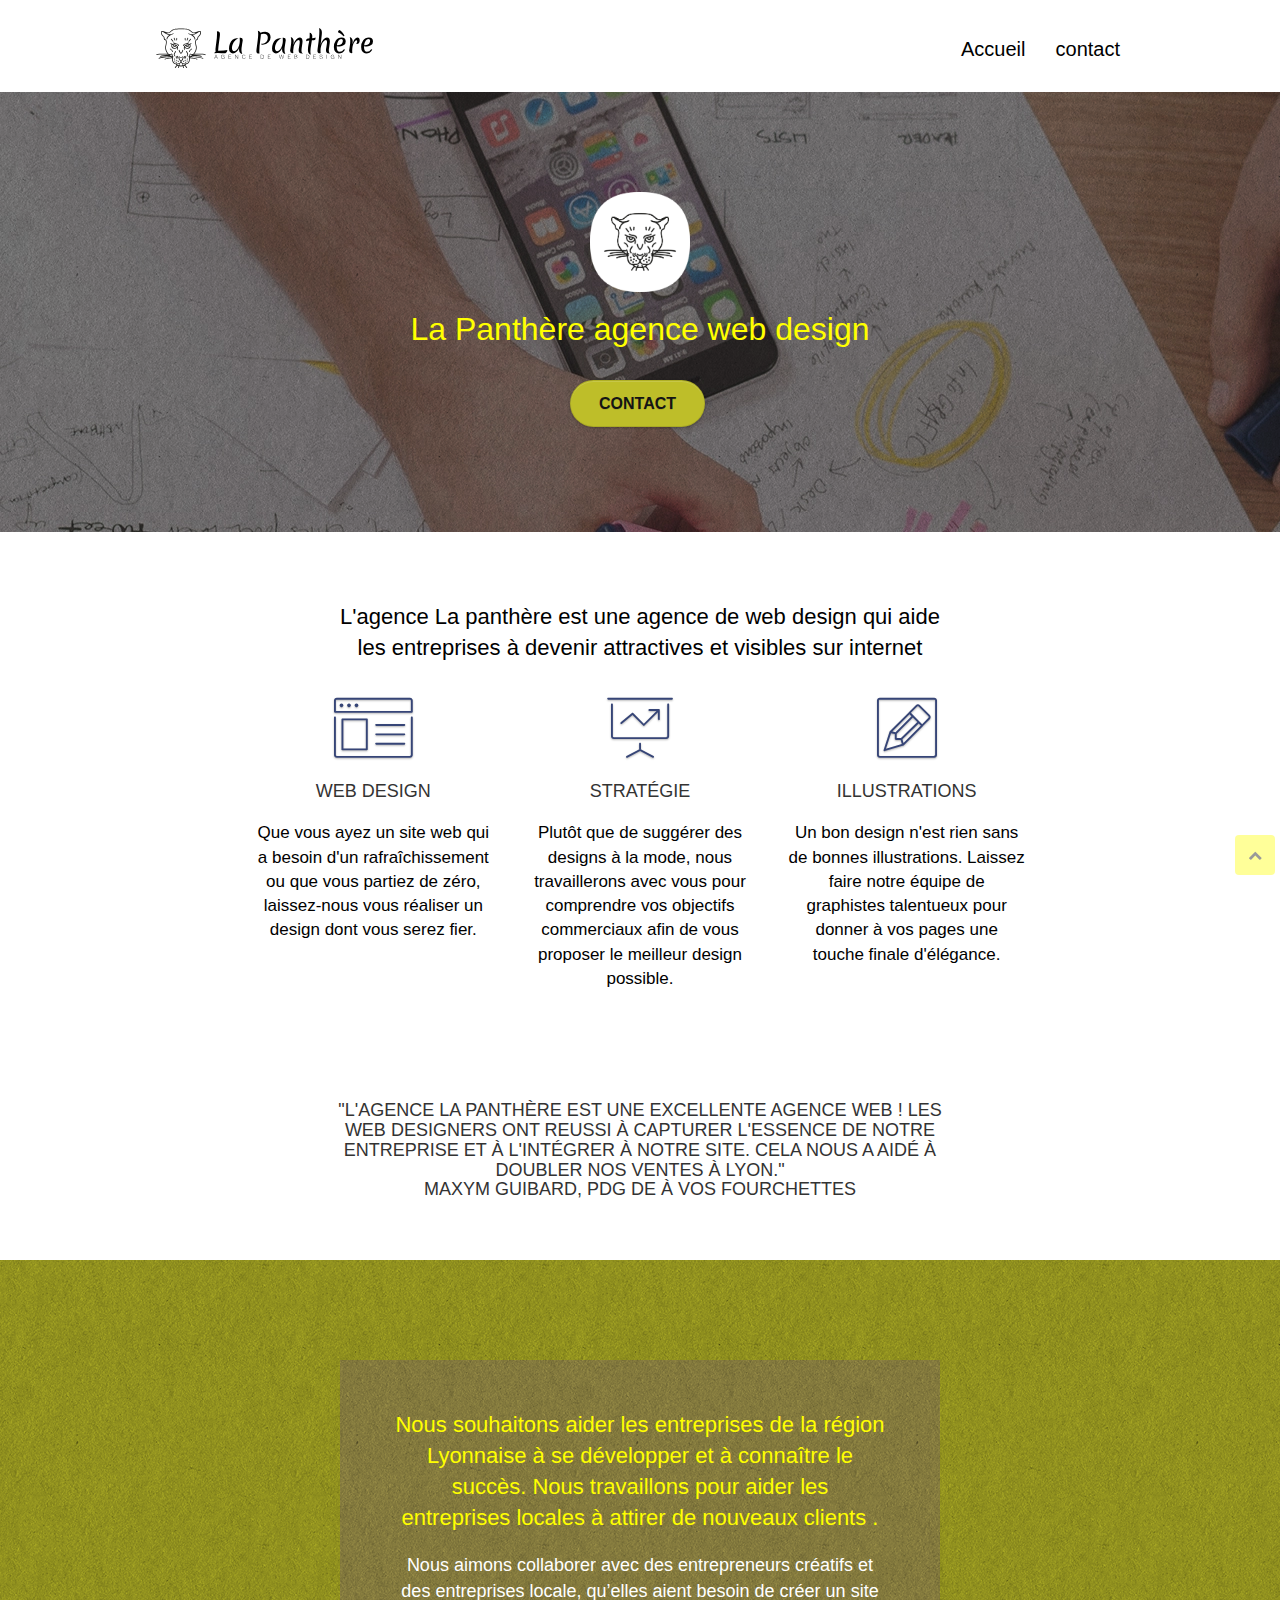
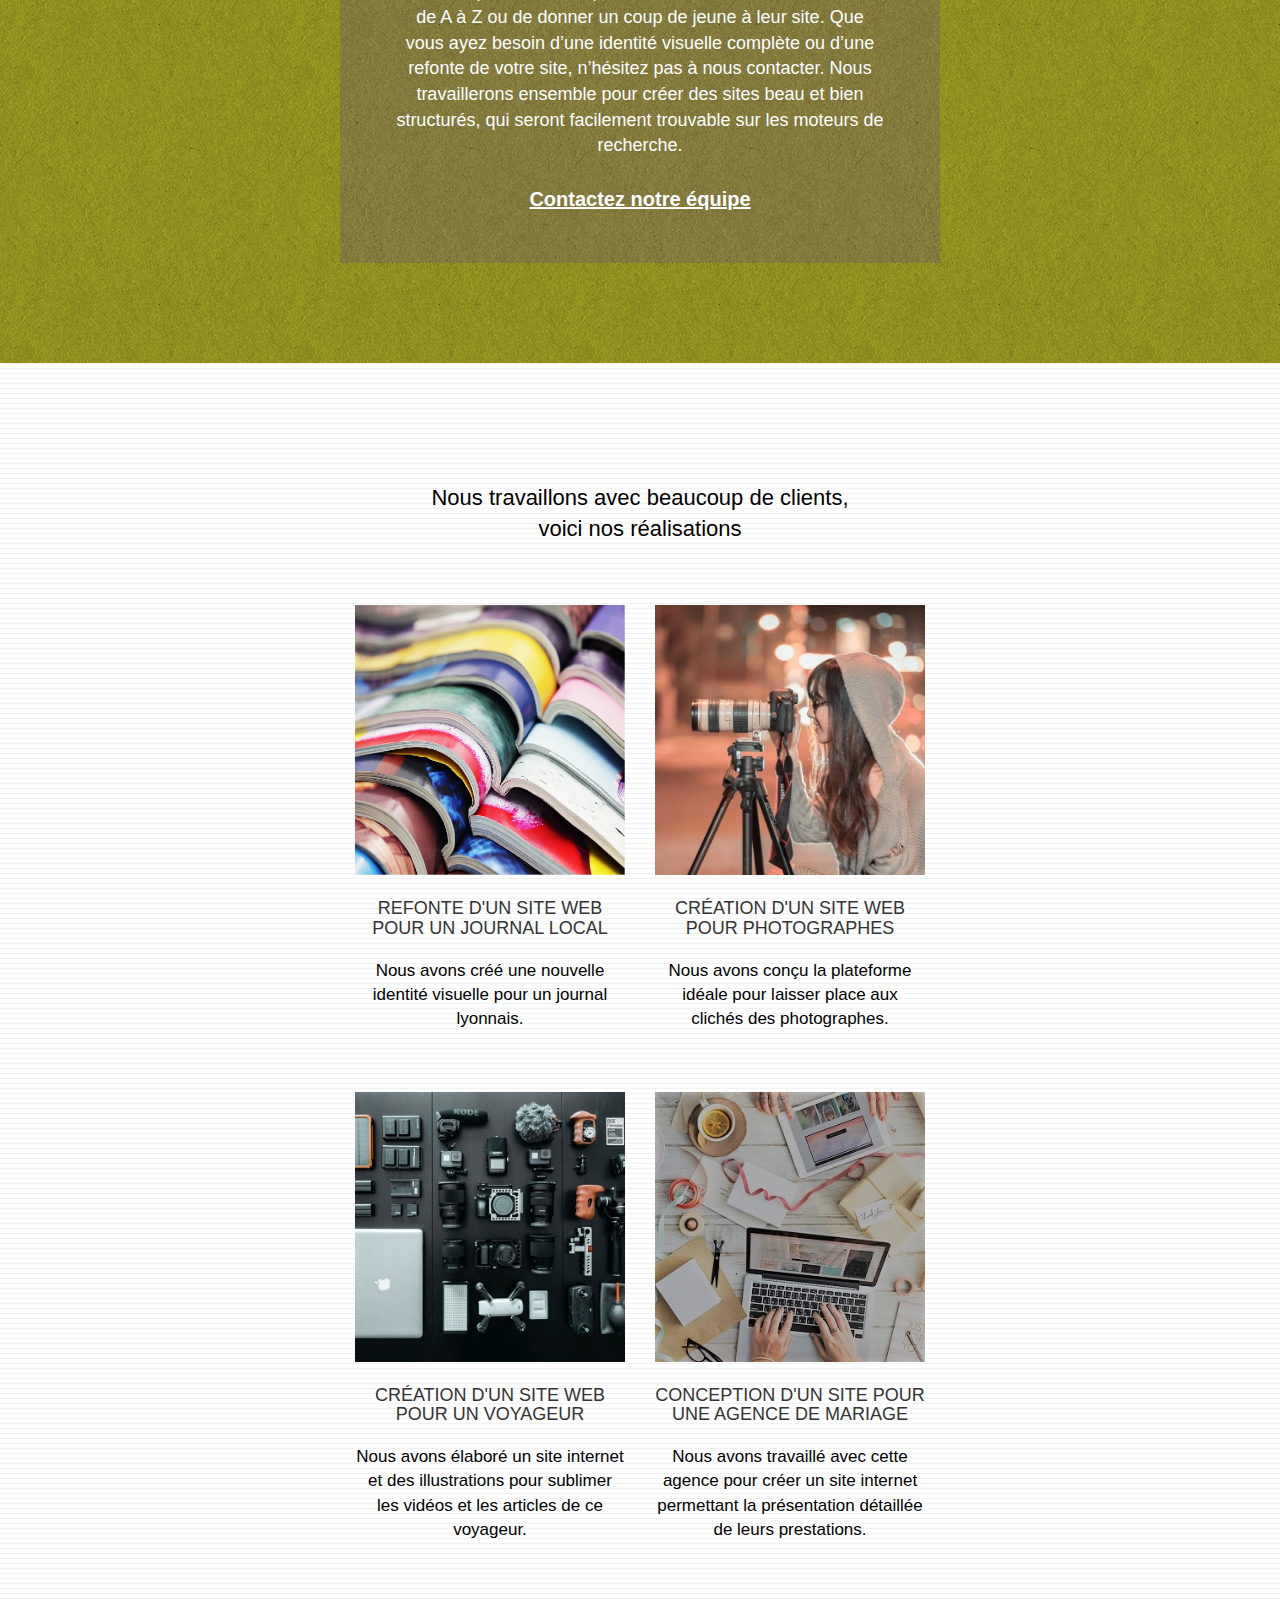
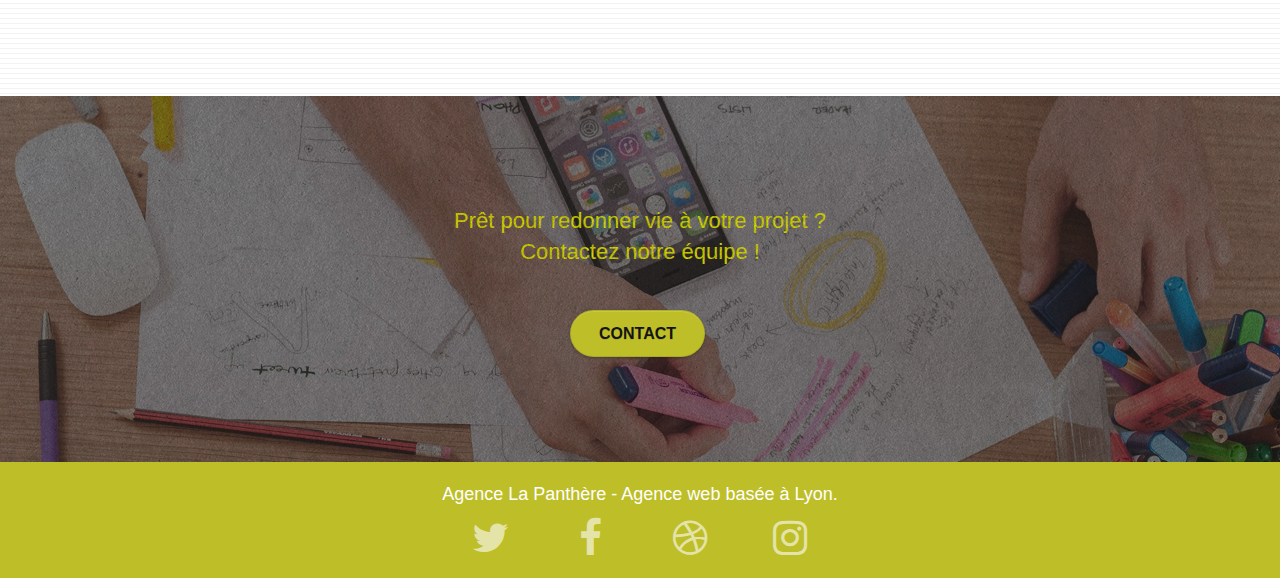
==== commit cb2c0fa3: "Amélioration accessibilité du site" ====
--- a/index.html
+++ b/index.html
@@ -217,6 +217,8 @@
 		</div>
 	</div>
 </div>
+
+
 <!-- bloc-4-portfolio END -->
 
 <!-- bloc-5-cta -->
@@ -234,6 +236,12 @@
 </div>
 <!-- bloc-5-cta END -->
 
+ <!--Ajout boutton scrooltotop pour améliorer l'accssibilité-->
+ 
+<!-- ScrollToTop Button -->
+<a class="bloc-button btn btn-d scrollToTop" onclick="scrollToTarget('1')"><span class="fa fa-chevron-up"></span></a>
+<!-- ScrollToTop Button END-->
+
 <!-- Footer - bloc-8 -->
 <div class="bloc bgc-atomic-tangerine d-bloc" id="bloc-8">
 	<div class="container bloc-sm">
--- a/css/style.css
+++ b/css/style.css
@@ -195,11 +195,7 @@
 
 .d-bloc .panel,
 .l-bloc {
-    color: rgba(0, 0, 0, 0.943);
-}
-/* ajout couleur button */
-#info :active{
-    color: yellow;
+    color: rgb(0, 0, 0);
 }
 .d-bloc .panel button:hover,
 .l-bloc button:hover {
@@ -316,6 +312,7 @@
 
 .navbar-brand img[src$=svg] {
     min-width: 100px;
+    max-width: 300px;
 }
 
 .nav-center .navbar-brand img {
@@ -465,7 +462,7 @@
 .btn-d:hover,
 .btn-d:focus {
     color: #FFF;
-    background: rgba(0, 0, 0, .3);
+    background: yellow;
 }
 
 button {
@@ -518,15 +515,20 @@
 .form-control {
     border-color: rgba(0, 0, 0, .1);
     box-shadow: none;
+    color: #000000;
 }
 
 .scrollToTop {
     width: 40px;
     height: 40px;
     position: fixed;
+    /* diminution margin pour accessibilité */
     bottom: 20px;
-    right: 20px;
-    opacity: 0;
+    right: 0px;   
+
+    /* augmentation opacity pour amélioration accessibilité */
+    opacity: 0.4;   
+                     
     z-index: 500;
     transition: all .3s ease-in-out;
 }
@@ -537,7 +539,8 @@
 
 .showScrollTop {
     font-size: 14px;
-    opacity: 1;
+    opacity: 0.8;
+    color: #FFFFFF;
 }
 
 a[data-lightbox] {
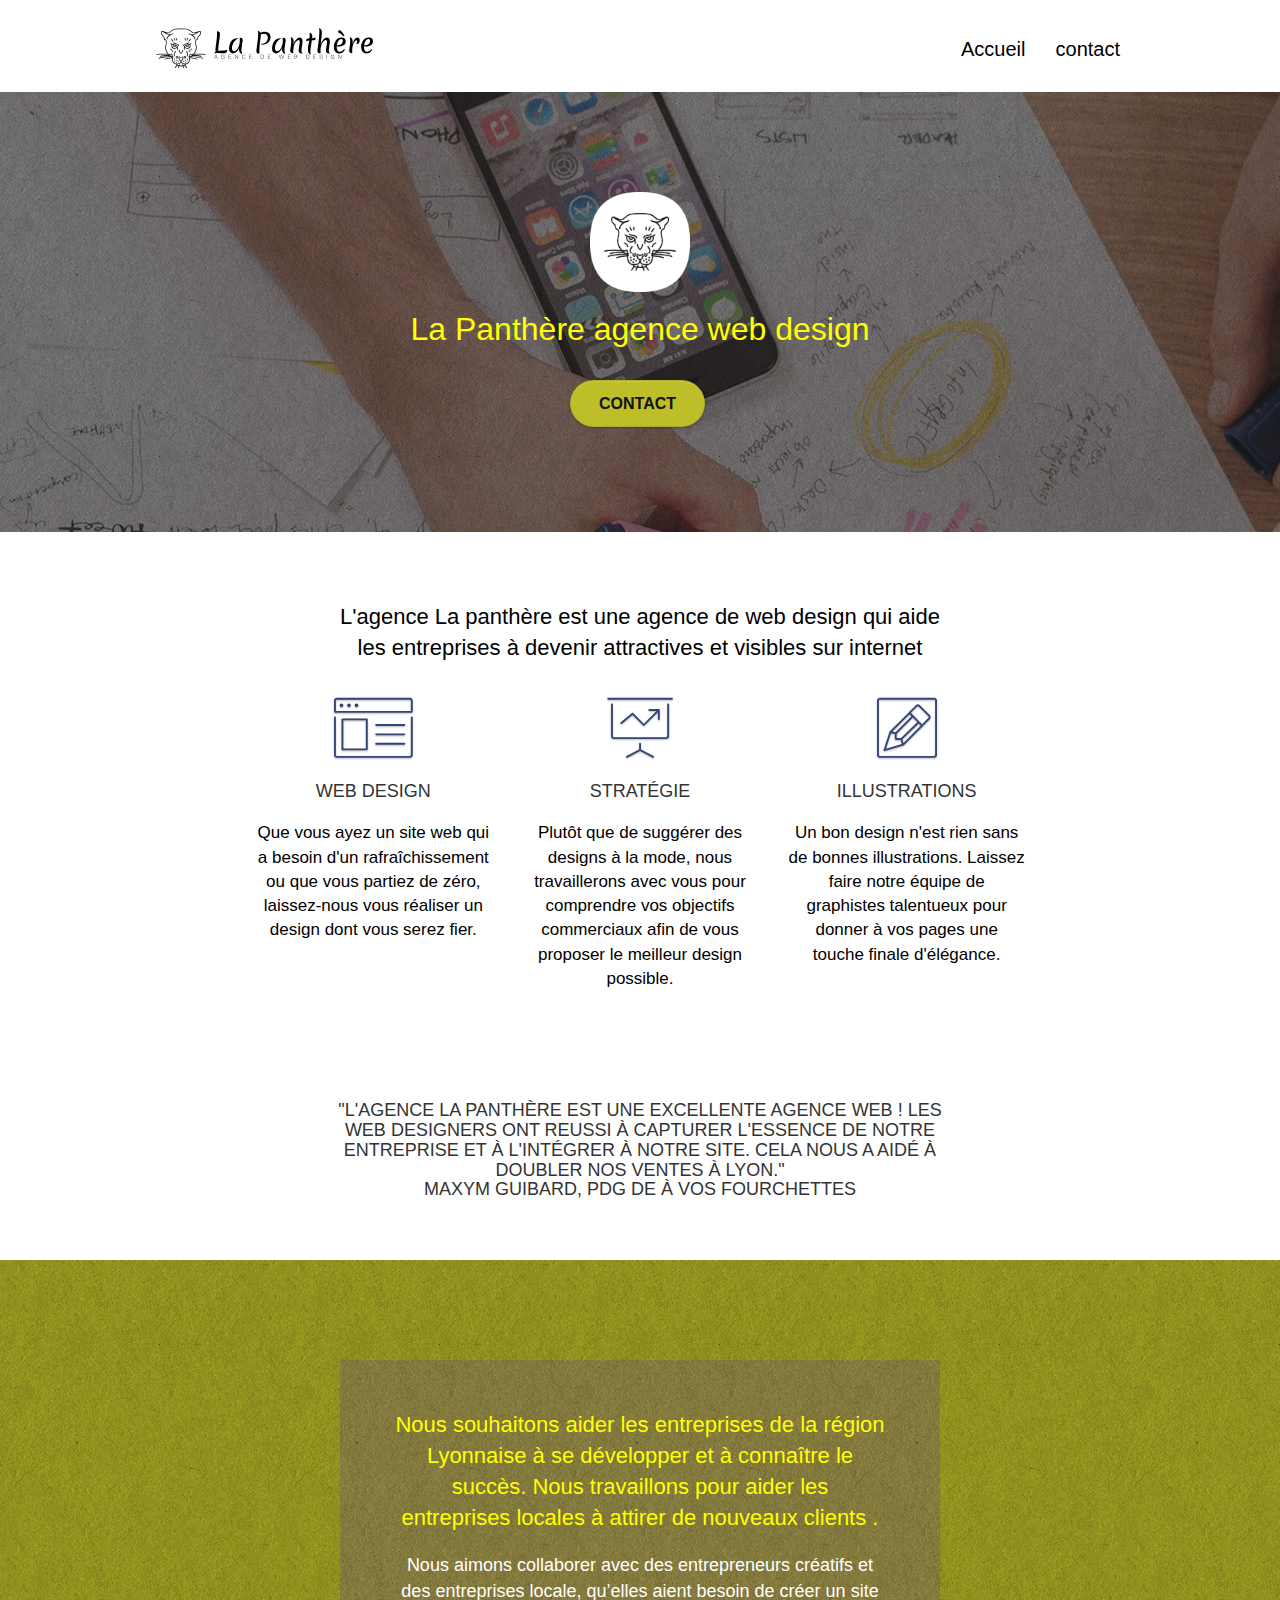
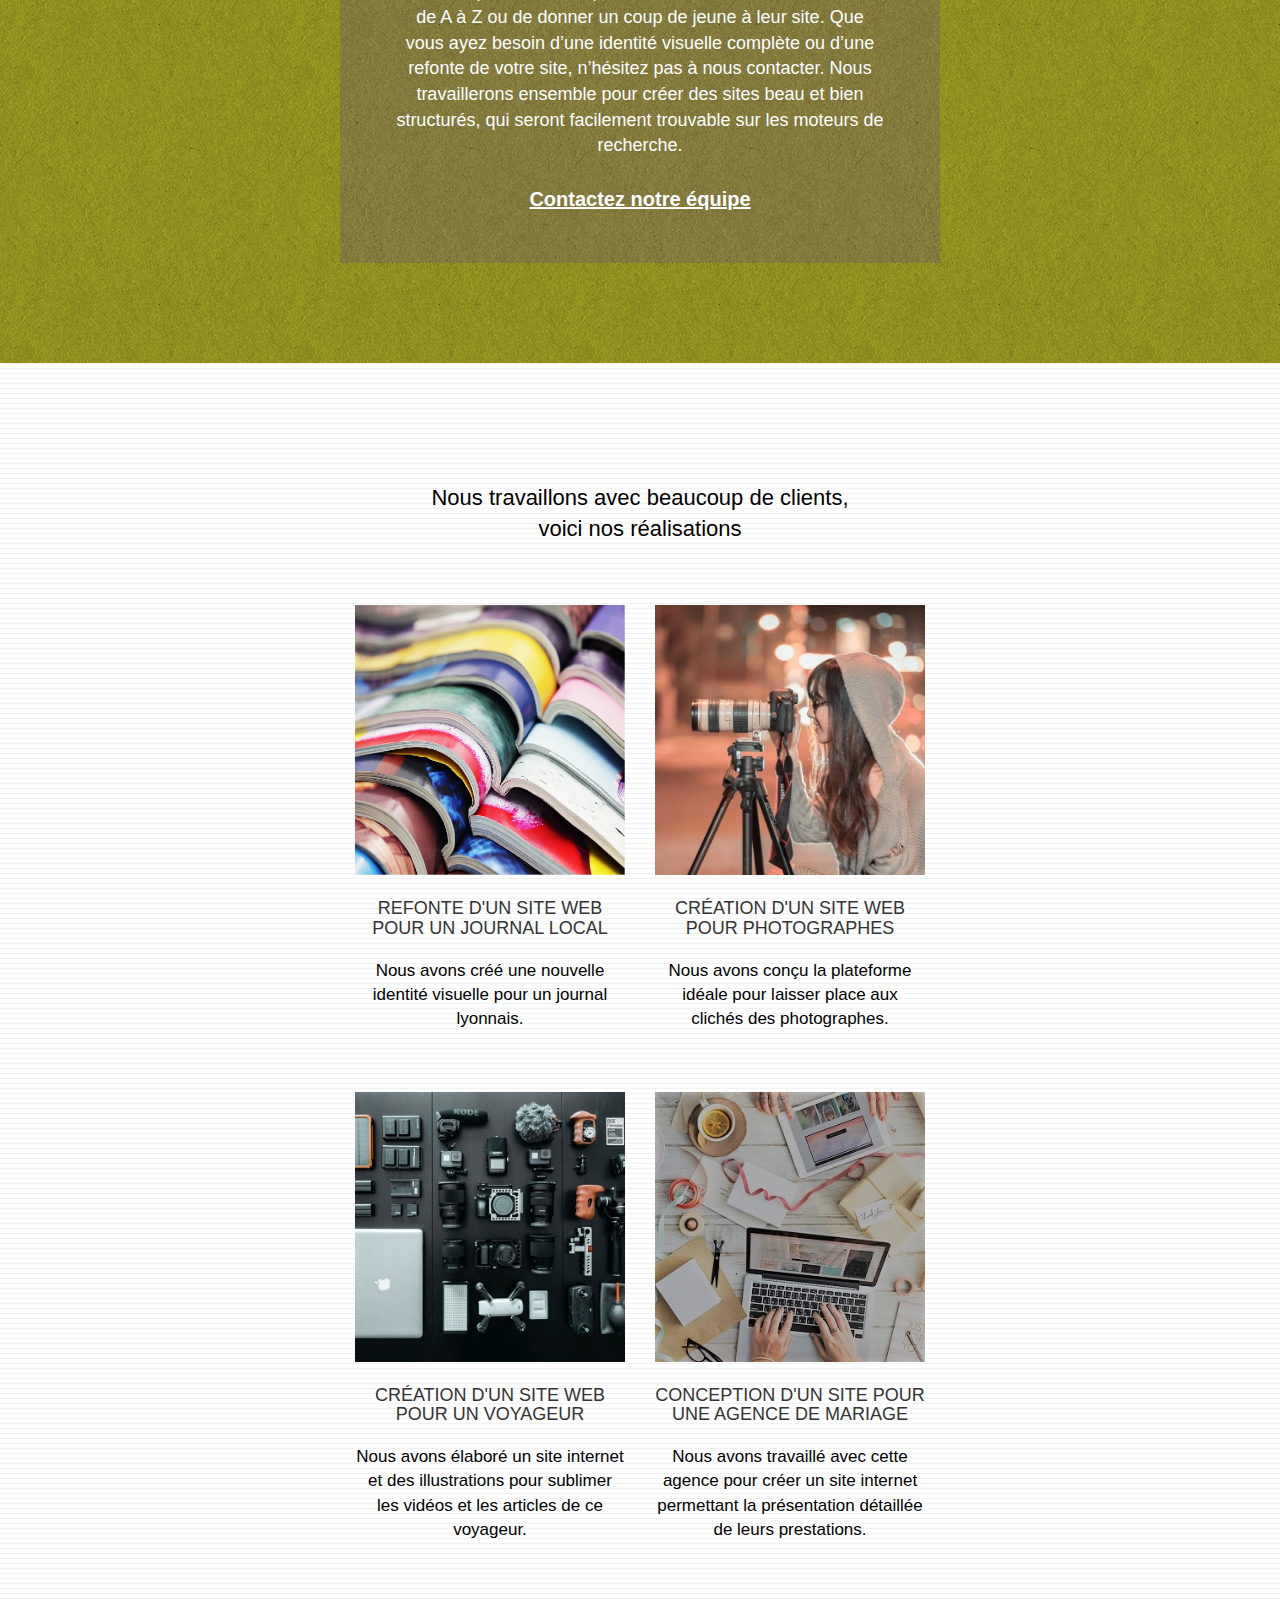
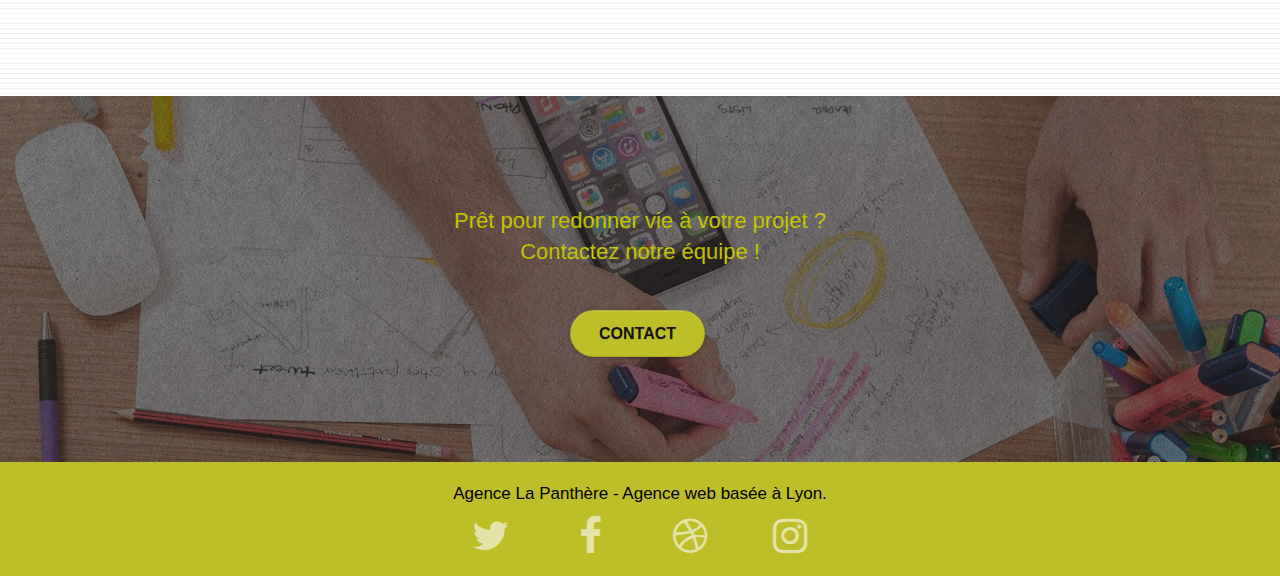
==== commit f06836c7: "ajout etiquettes label" ====
--- a/index.html
+++ b/index.html
@@ -237,7 +237,7 @@
 <!-- bloc-5-cta END -->
 
  <!--Ajout boutton scrooltotop pour améliorer l'accssibilité-->
- 
+
 <!-- ScrollToTop Button -->
 <a class="bloc-button btn btn-d scrollToTop" onclick="scrollToTarget('1')"><span class="fa fa-chevron-up"></span></a>
 <!-- ScrollToTop Button END-->
@@ -247,7 +247,7 @@
 	<div class="container bloc-sm">
 		<div class="row">
 			<div class="col-sm-12">
-				<p class="text-center white">
+				<p class="text-center">
 					Agence La Panthère - Agence web basée à Lyon.<br>
 				</p>
 				<div class="row row-no-gutters social">
--- a/css/style.css
+++ b/css/style.css
@@ -17,7 +17,7 @@
     text-decoration: none;
     cursor: pointer;
 }
-
+/*  inexistant .. 
 #page-loading-blocs-notifaction {
     position: fixed;
     top: 0;
@@ -26,6 +26,7 @@
     z-index: 100000;
     background: #FFFFFF url("img/pageload-spinner.gif") no-repeat center center;
 }
+         */
 
 .bloc {
     width: 100%;
@@ -43,7 +44,11 @@
     padding-left: 0;
     padding-right: 0;
 }
-
+/* ajout taille img logo  */
+img .center-block image-resize-mode{
+width: 100px;
+height: auto;
+}
 .bloc-lg {
     padding: 100px 50px;
 }
@@ -462,7 +467,7 @@
 .btn-d:hover,
 .btn-d:focus {
     color: #FFF;
-    background: yellow;
+    background: rgba(0,0,0,.4);
 }
 
 button {
@@ -523,12 +528,9 @@
     height: 40px;
     position: fixed;
     /* diminution margin pour accessibilité */
-    bottom: 20px;
+    bottom: 15px;
     right: 0px;   
-
-    /* augmentation opacity pour amélioration accessibilité */
-    opacity: 0.4;   
-                     
+    opacity: 0;              
     z-index: 500;
     transition: all .3s ease-in-out;
 }
@@ -539,7 +541,7 @@
 
 .showScrollTop {
     font-size: 14px;
-    opacity: 0.8;
+    opacity: 1;
     color: #FFFFFF;
 }
 
@@ -754,11 +756,13 @@
 }
 
 .white {
-    color: #FFFFFF!important;
-    /* grossissementn police, accéssibilité */
+    color: white!important;
+    /* grossissementn police, accessibilité */
     font-size: 18px;
 }
-
+.text-center{
+    color: #000000;
+}
 .portfolio-thumb {
     margin-bottom: 24px;
     width: 100%;
@@ -843,6 +847,7 @@
 .bg-banniere {
     background-image: url("../img/agence-la-panthere.webp"); 
 }
+
 
 .bg-presentation {
     background-image: url("../img/image-de-presentation.webp");
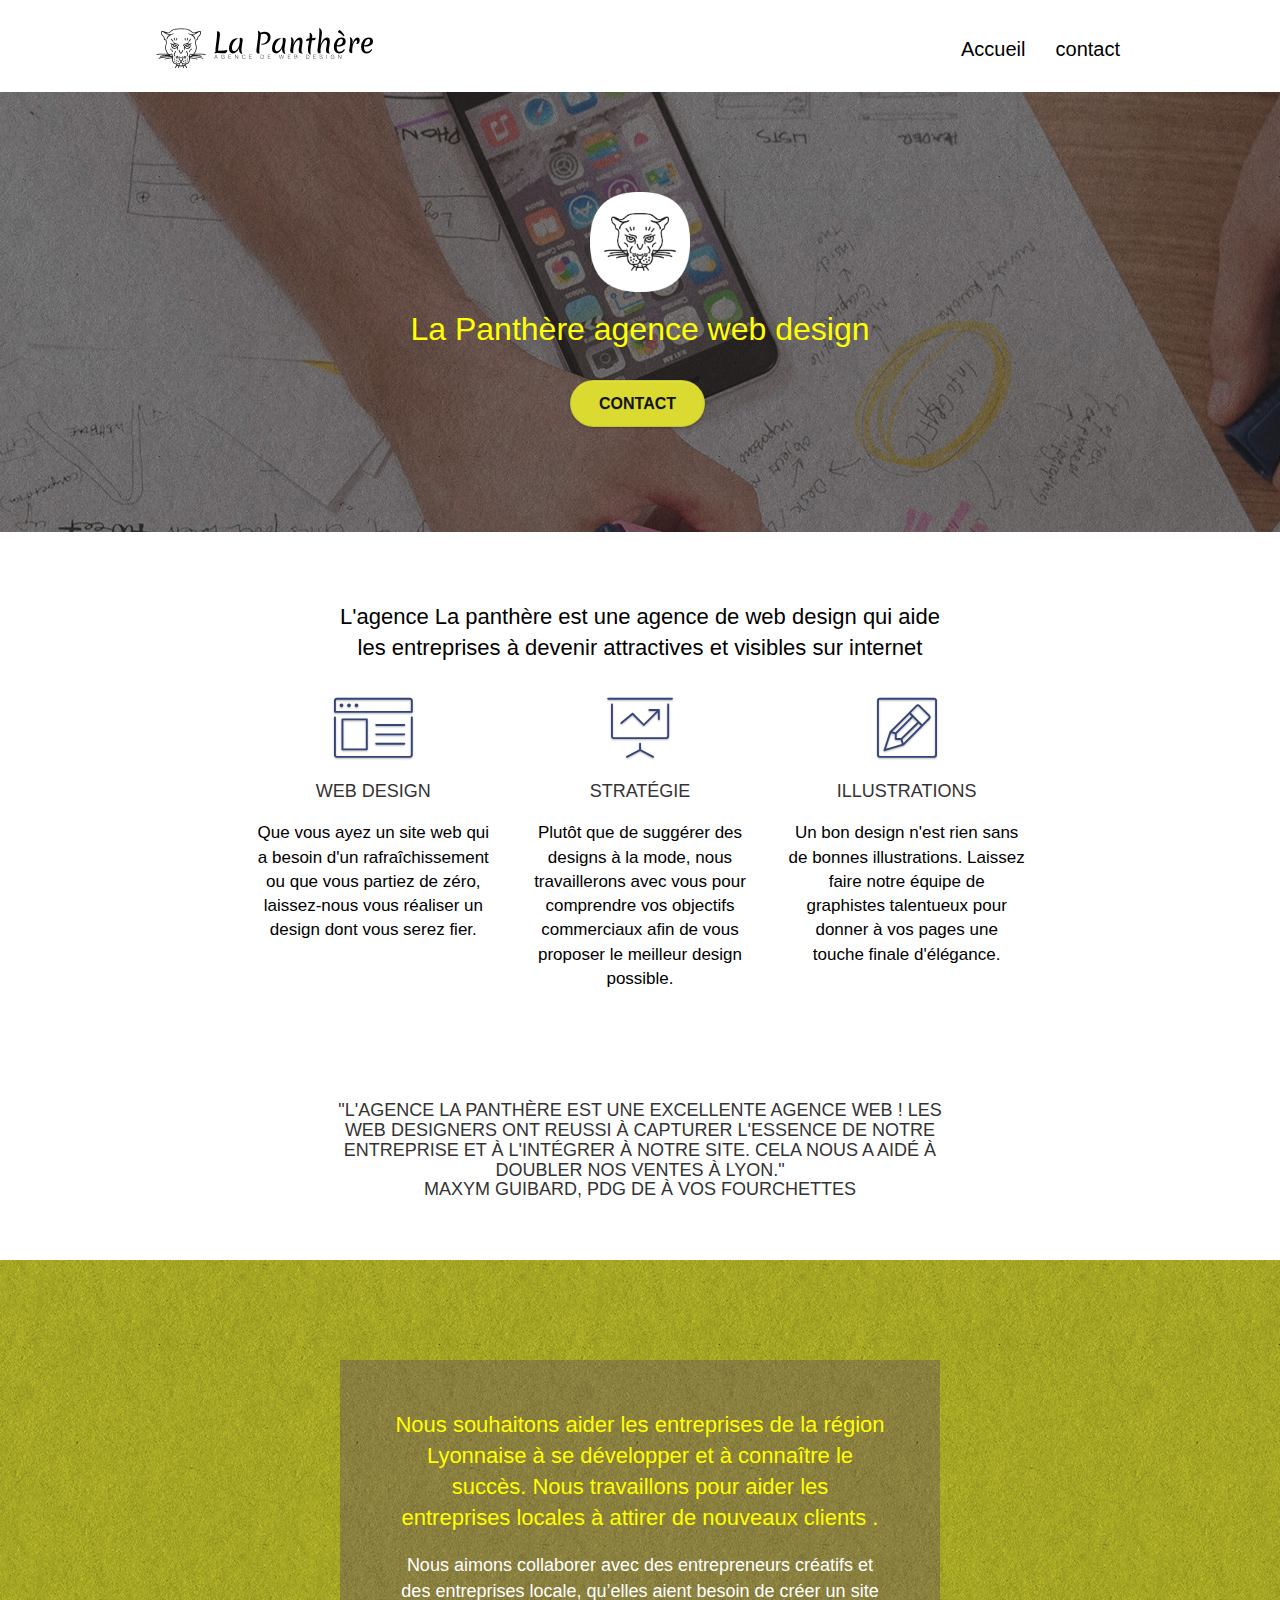
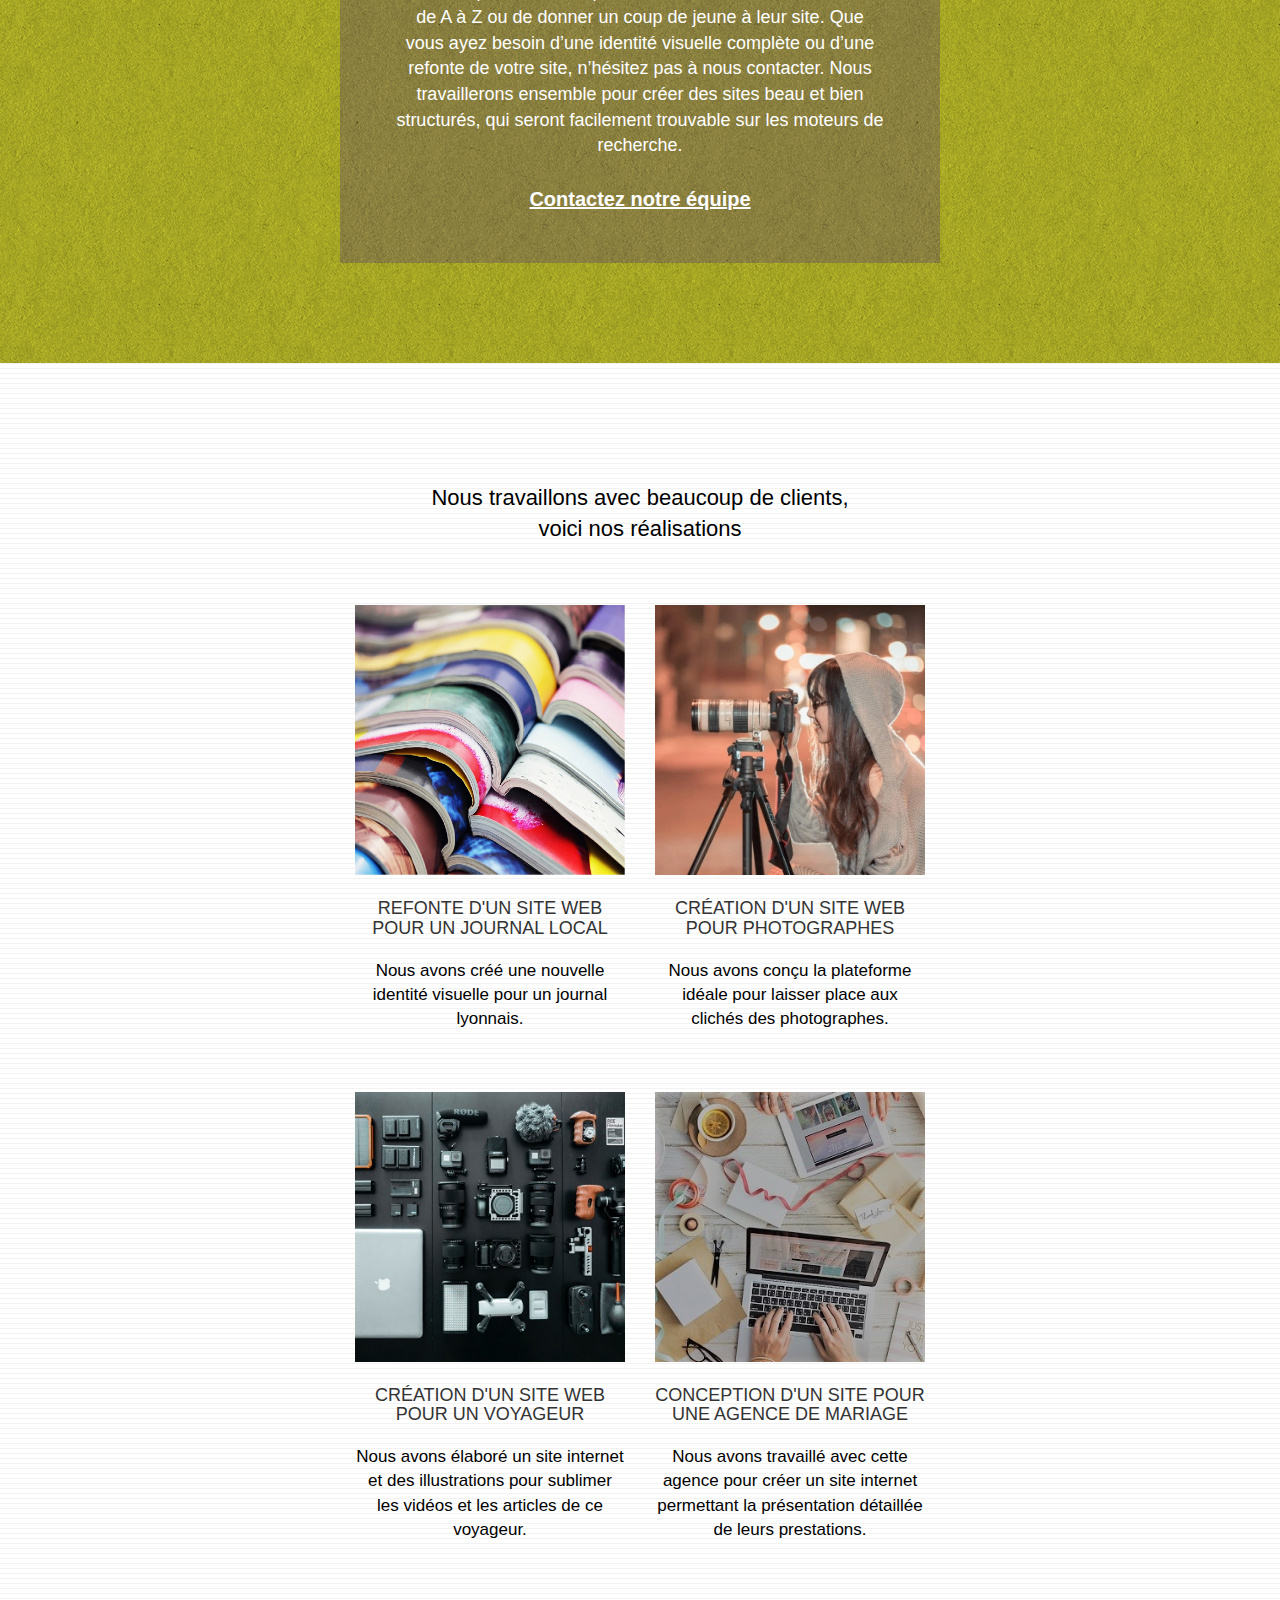
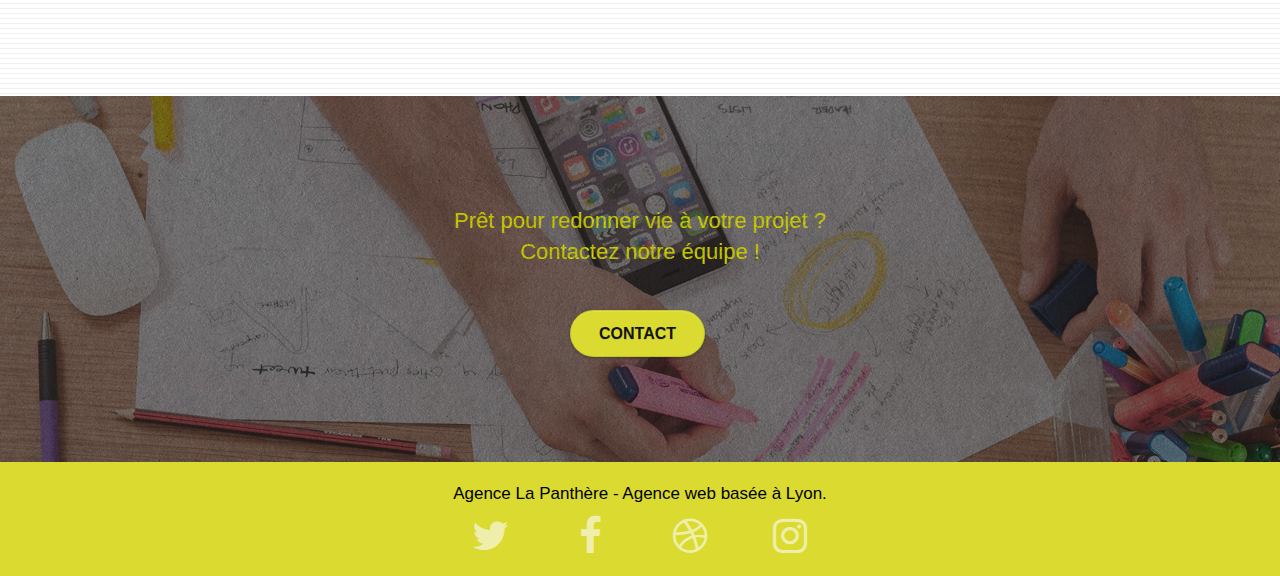
==== commit 6c47ef7a: "rectification" ====
--- a/index.html
+++ b/index.html
@@ -169,9 +169,9 @@
 		</div>
 		<div class="row tight-width-whitespace portfolio-row">
 			<div class="col-sm-6">
-				<a href="#" data-lightbox="img/1.jpg" data-gallery-id="gallery-1" data-caption="Refonte d'un site web pour un journal local" data-frame="snapshot-lb">
-					<!--Texte alt, retrait superflu-->
-					<img src="img/1.webp" alt="Refonte d'un site web pour un journal local à Lyon" class="img-responsive portfolio-thumb"></a>
+				<a href="#" data-lightbox="img/1.webp" data-gallery-id="gallery-1" data-caption="Refonte d'un site web pour un journal local" data-frame="snapshot-lb">
+					<!--Texte alt, retrait superflu-->
+					<img src="img/1.webp" class="img-responsive portfolio-thumb" width="100"alt="Refonte d'un site web pour un journal local à Lyon"  ></a>
 				<h3 class="mg-md text-center">
 					Refonte d'un site web pour un journal local
 				</h3>
@@ -180,9 +180,9 @@
 				</p>
 			</div>
 			<div class="col-sm-6">
-				<a href="#" data-lightbox="img/2.jpg" data-gallery-id="gallery-1" data-caption="Création d'un site web pour photographes" data-frame="snapshot-lb">
-					<!--Texte alt, retrait superflu-->
-					<img src="img/2.webp" class="img-responsive portfolio-thumb" alt="Création d'un site web pour photographes"></a>
+				<a href="#" data-lightbox="img/2.webp" data-gallery-id="gallery-1" data-caption="Création d'un site web pour photographes" data-frame="snapshot-lb">
+					<!--Texte alt, retrait superflu-->
+					<img src="img/2.webp" class="img-responsive portfolio-thumb" width="100"  alt="Création d'un site web pour photographes"></a>
 				<h3 class="mg-md text-center">
 					Création d'un site web pour photographes
 				</h3>
@@ -193,9 +193,9 @@
 		</div>
 		<div class="row tight-width-whitespace portfolio-row">
 			<div class="col-sm-6">
-				<a href="#" data-lightbox="img/3.bmp" data-gallery-id="gallery-1" data-caption="Création d'un site internet pour un voyageur" data-frame="snapshot-lb">
-					<!--Texte alt, retrait superflu-->
-					<img src="img/3.webp" class="img-responsive portfolio-thumb" alt="Création d'un site web pour voyageur"></a>
+				<a href="#" data-lightbox="img/3.webp" data-gallery-id="gallery-1" data-caption="Création d'un site internet pour un voyageur" data-frame="snapshot-lb">
+					<!--Texte alt, retrait superflu-->
+					<img src="img/3.webp" class="img-responsive portfolio-thumb"  width="100" alt="Création d'un site web pour voyageur"></a>
 				<h3 class="mg-md text-center">
 					Création d'un site web pour un voyageur
 				</h3>
@@ -204,9 +204,9 @@
 				</p>
 			</div>
 			<div class="col-sm-6">
-				<a href="#" data-lightbox="img/4.bmp" data-gallery-id="gallery-1" data-caption="Conception d'un site pour une agence de mariage" data-frame="snapshot-lb">
-					<!--Texte alt, retrait superflu-->
-					<img src="img/4.webp" class="img-responsive portfolio-thumb" alt="Création d'un site web pour agence de mariage"></a>
+				<a href="#" data-lightbox="img/4.webp" data-gallery-id="gallery-1" data-caption="Conception d'un site pour une agence de mariage" data-frame="snapshot-lb">
+					<!--Texte alt, retrait superflu-->
+					<img src="img/4.webp" class="img-responsive portfolio-thumb" width="100"  alt="Création d'un site web pour agence de mariage"></a>
 				<h3 class="mg-md text-center">
 					Conception d'un site pour une agence de mariage
 				</h3>
@@ -239,7 +239,7 @@
  <!--Ajout boutton scrooltotop pour améliorer l'accssibilité-->
 
 <!-- ScrollToTop Button -->
-<a class="bloc-button btn btn-d scrollToTop" onclick="scrollToTarget('1')"><span class="fa fa-chevron-up"></span></a>
+<div class="bloc-button btn btn-d scrollToTop" onclick="scrollToTarget('1')"><span class="fa fa-chevron-up"></span></div>
 <!-- ScrollToTop Button END-->
 
 <!-- Footer - bloc-8 -->
--- a/css/style.css
+++ b/css/style.css
@@ -542,7 +542,6 @@
 .showScrollTop {
     font-size: 14px;
     opacity: 1;
-    color: #FFFFFF;
 }
 
 a[data-lightbox] {
@@ -798,7 +797,7 @@
 }
 /* Changement couleur pour amélioration contraste */
 .bgc-atomic-tangerine {
-    background-color: rgb(190, 190, 41);
+    background-color: rgb(218, 218, 49);
 }
 
 .tc-white {
@@ -806,13 +805,13 @@
 }
 /* Changement couleur pour amélioration contraste */
 .btn-atomic-tangerine {
-    background: rgb(190, 190, 41);
+    background: rgb(218, 218, 49);
     color: #141414!important;
 }
 /* Changement couleur pour aélioration contraste */
 .btn-atomic-tangerine:hover {
-    background: rgb(243, 243, 122);
-    color: #1c1b1b!important;
+    background: rgb(234, 242, 151);
+    color: #141414!important;
 }
 
 .ltc-white {
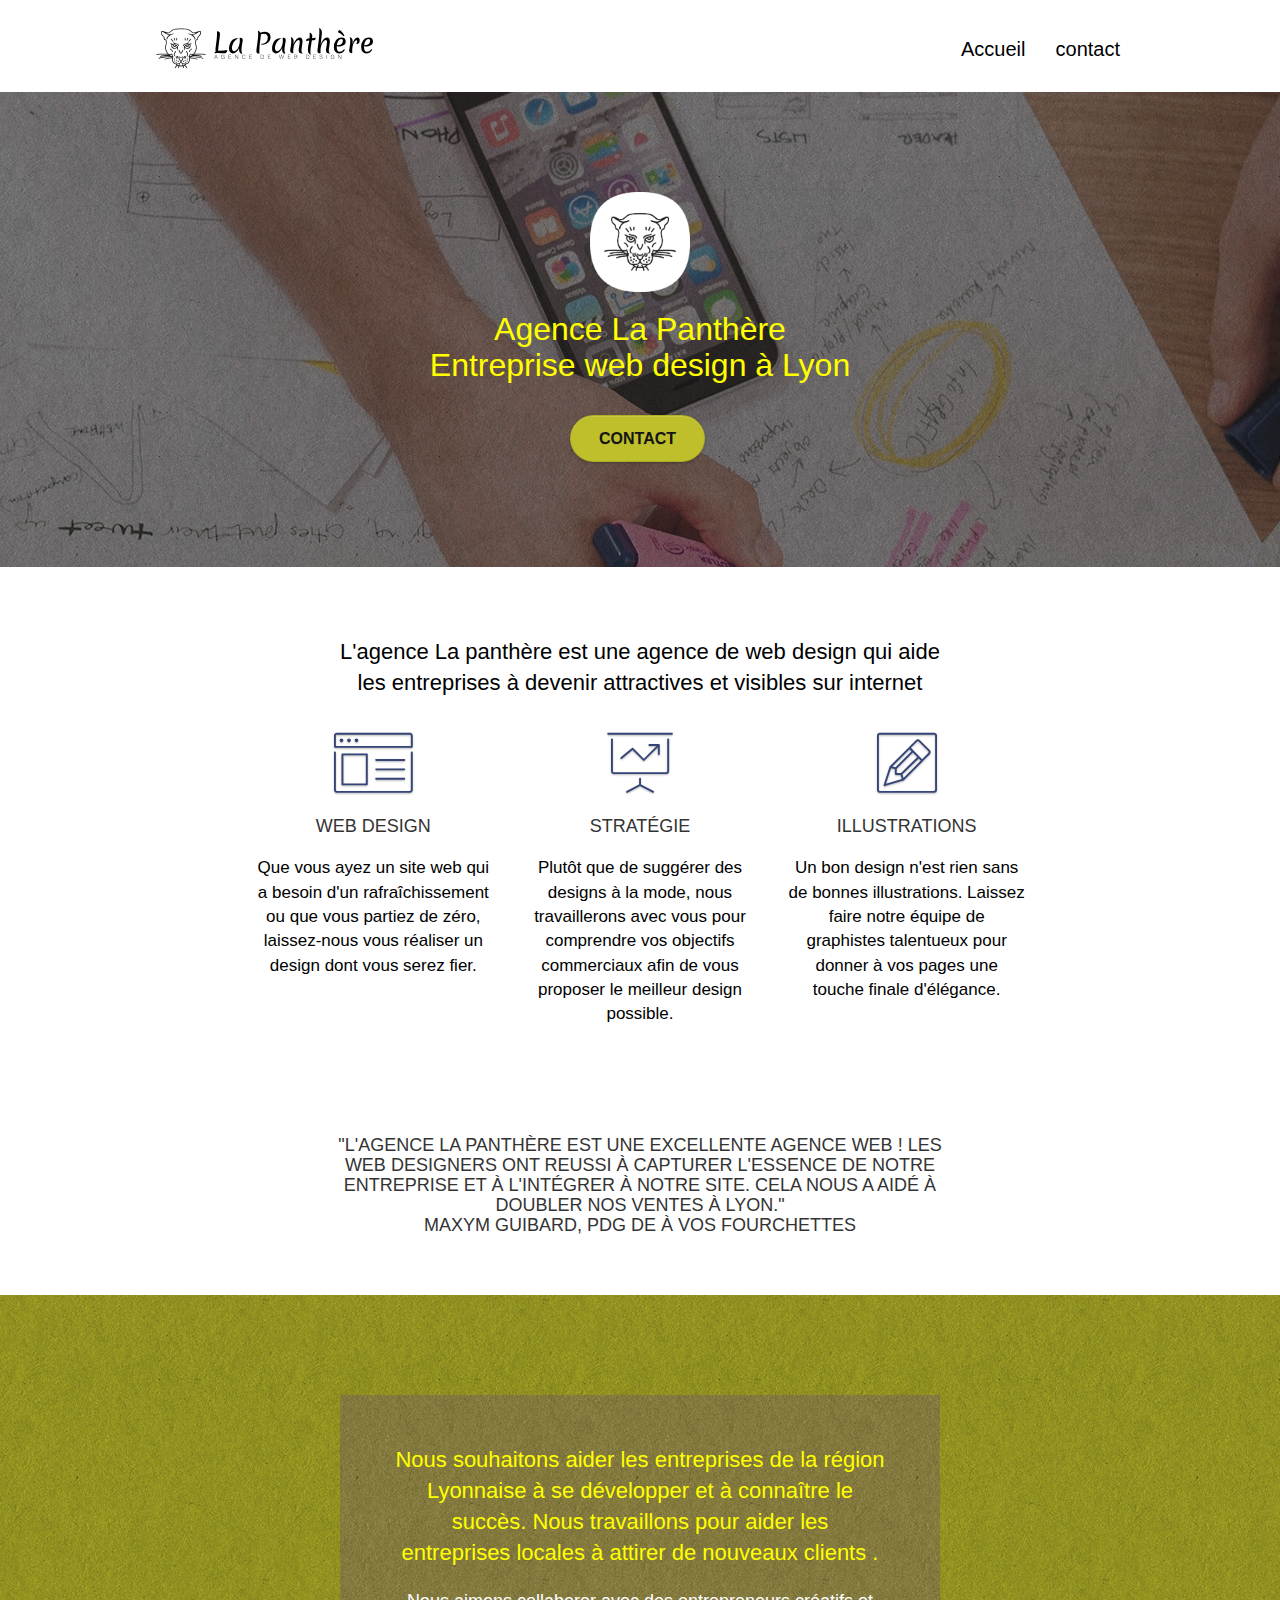
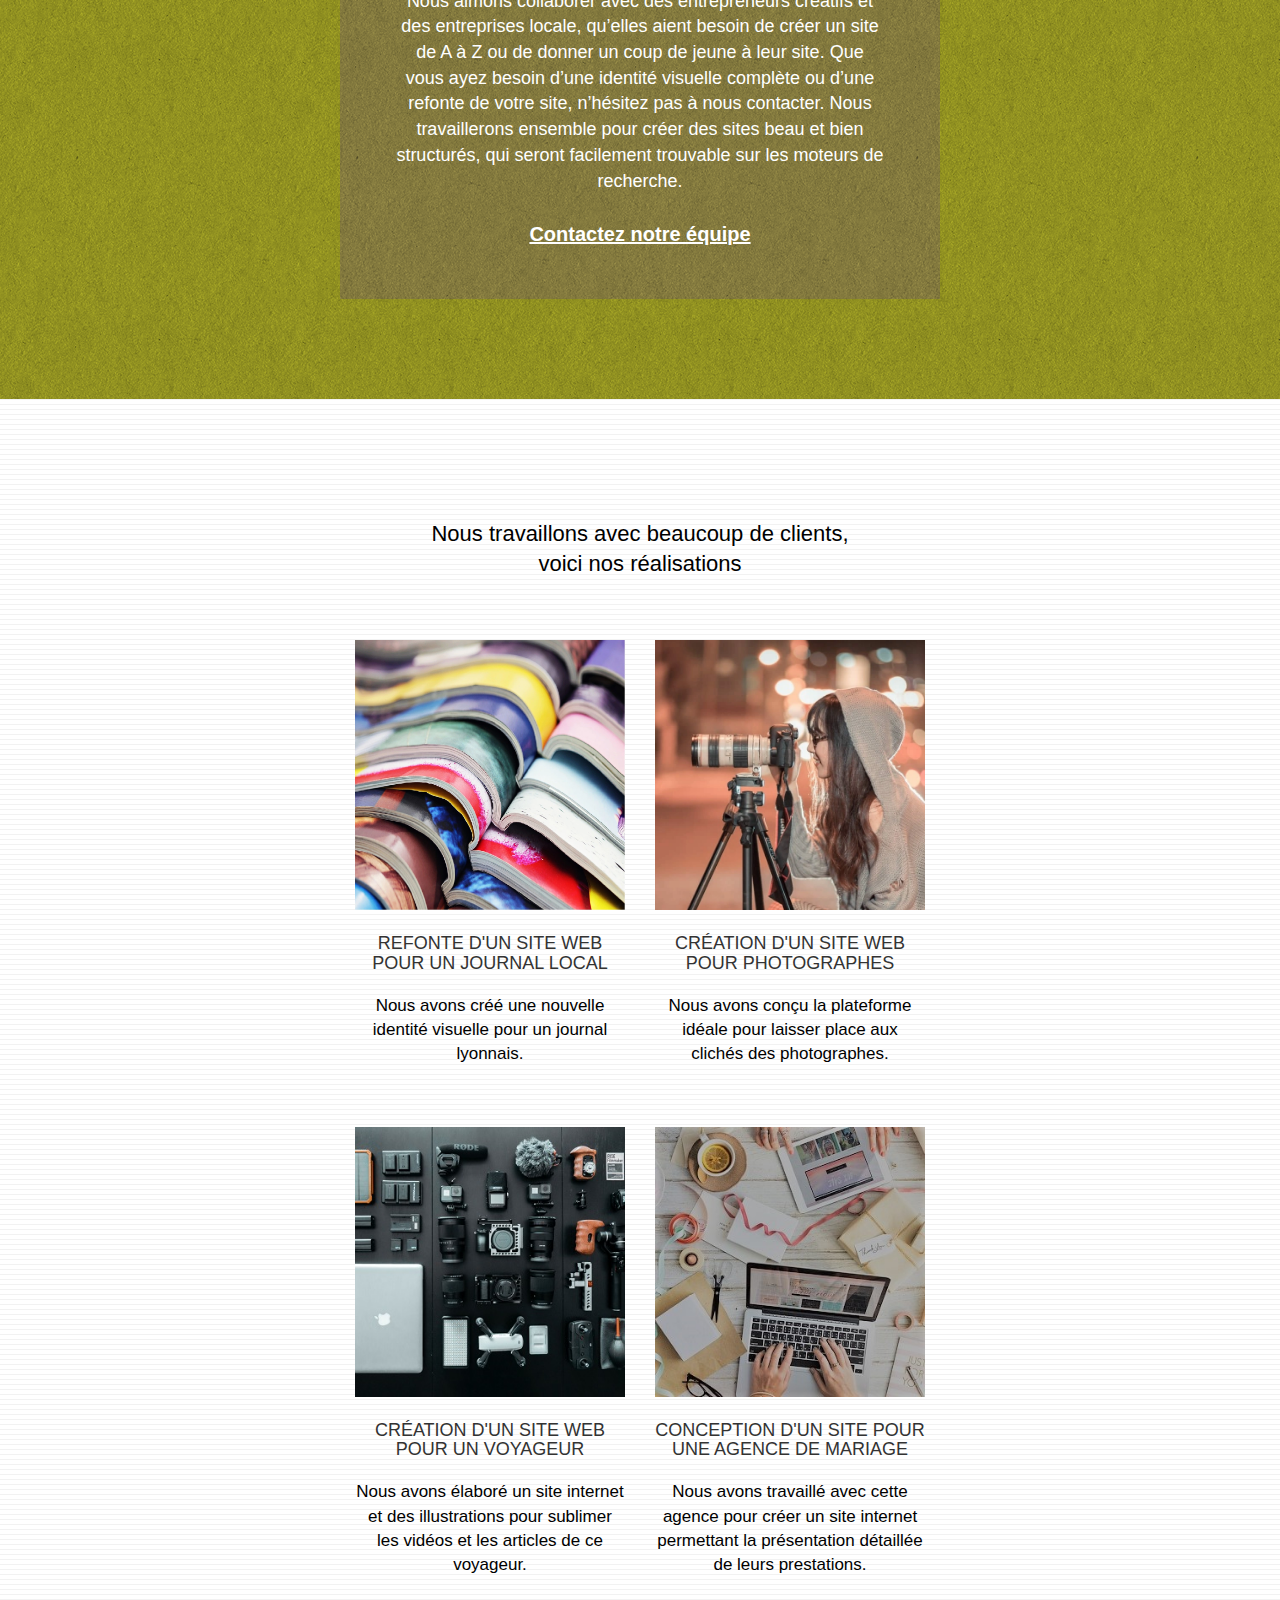
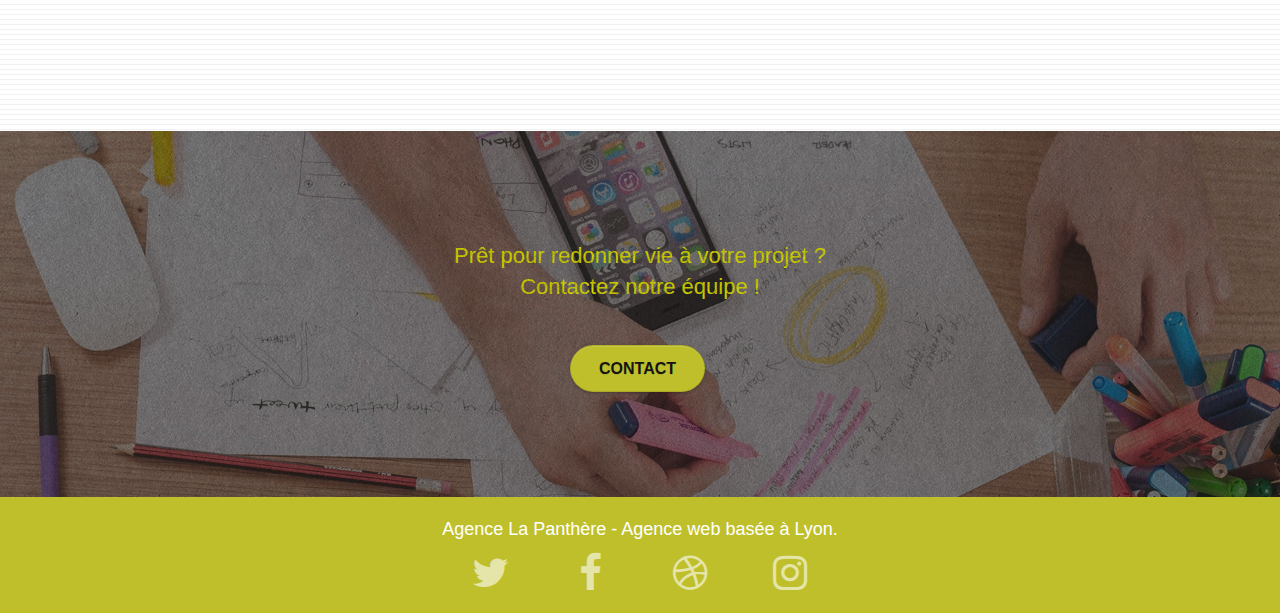
==== commit bd5da3bc: "réajustements" ====
--- a/index.html
+++ b/index.html
@@ -71,7 +71,8 @@
 			<div class="col-sm-12">
 				<img src="img/logo.webp" class="center-block image-resize-mode" width="100" alt="logo la panthère entreprise web design Lyon">
 				<h1 class="text-center hero-bloc-text tc-white ">
-					La Panthère agence web design
+				Agence La Panthère<br>
+				 Entreprise web design à Lyon
 				</h1>
 				<div class="text-center">
 					<a href="contact.html" class="btn btn-lg btn-clean btn-rd cta-hero btn-atomic-tangerine" id="cta-hero">Contact</a>
@@ -239,6 +240,8 @@
  <!--Ajout boutton scrooltotop pour améliorer l'accssibilité-->
 
 <!-- ScrollToTop Button -->
+
+<!--retrait balise <a> pour ameliorer l'accessibilité (lightouse)-->
 <div class="bloc-button btn btn-d scrollToTop" onclick="scrollToTarget('1')"><span class="fa fa-chevron-up"></span></div>
 <!-- ScrollToTop Button END-->
 
@@ -247,7 +250,7 @@
 	<div class="container bloc-sm">
 		<div class="row">
 			<div class="col-sm-12">
-				<p class="text-center">
+				<p class="text-center white">
 					Agence La Panthère - Agence web basée à Lyon.<br>
 				</p>
 				<div class="row row-no-gutters social">
--- a/css/style.css
+++ b/css/style.css
@@ -797,7 +797,7 @@
 }
 /* Changement couleur pour amélioration contraste */
 .bgc-atomic-tangerine {
-    background-color: rgb(218, 218, 49);
+    background-color: rgb(191, 191, 44);
 }
 
 .tc-white {
@@ -805,7 +805,7 @@
 }
 /* Changement couleur pour amélioration contraste */
 .btn-atomic-tangerine {
-    background: rgb(218, 218, 49);
+    background: rgb(191, 191, 44);
     color: #141414!important;
 }
 /* Changement couleur pour aélioration contraste */
--- a/css/et-line.css
+++ b/css/et-line.css
@@ -3,7 +3,9 @@
     src: url(../fonts/et-line.eot);
     src: url(../fonts/et-line.eot?#iefix) format('embedded-opentype'), url(../fonts/et-line.woff) format('woff'), url(../fonts/et-line.ttf) format('truetype'), url(../fonts/et-line.svg#et-line) format('svg');
     font-weight: 400;
-    font-style: normal
+    font-style: normal;
+     /* eviter que le texte soit invisible pdt le chargement de la police*/
+    font-display: swap;
 }
 
 .et-icon-adjustments,
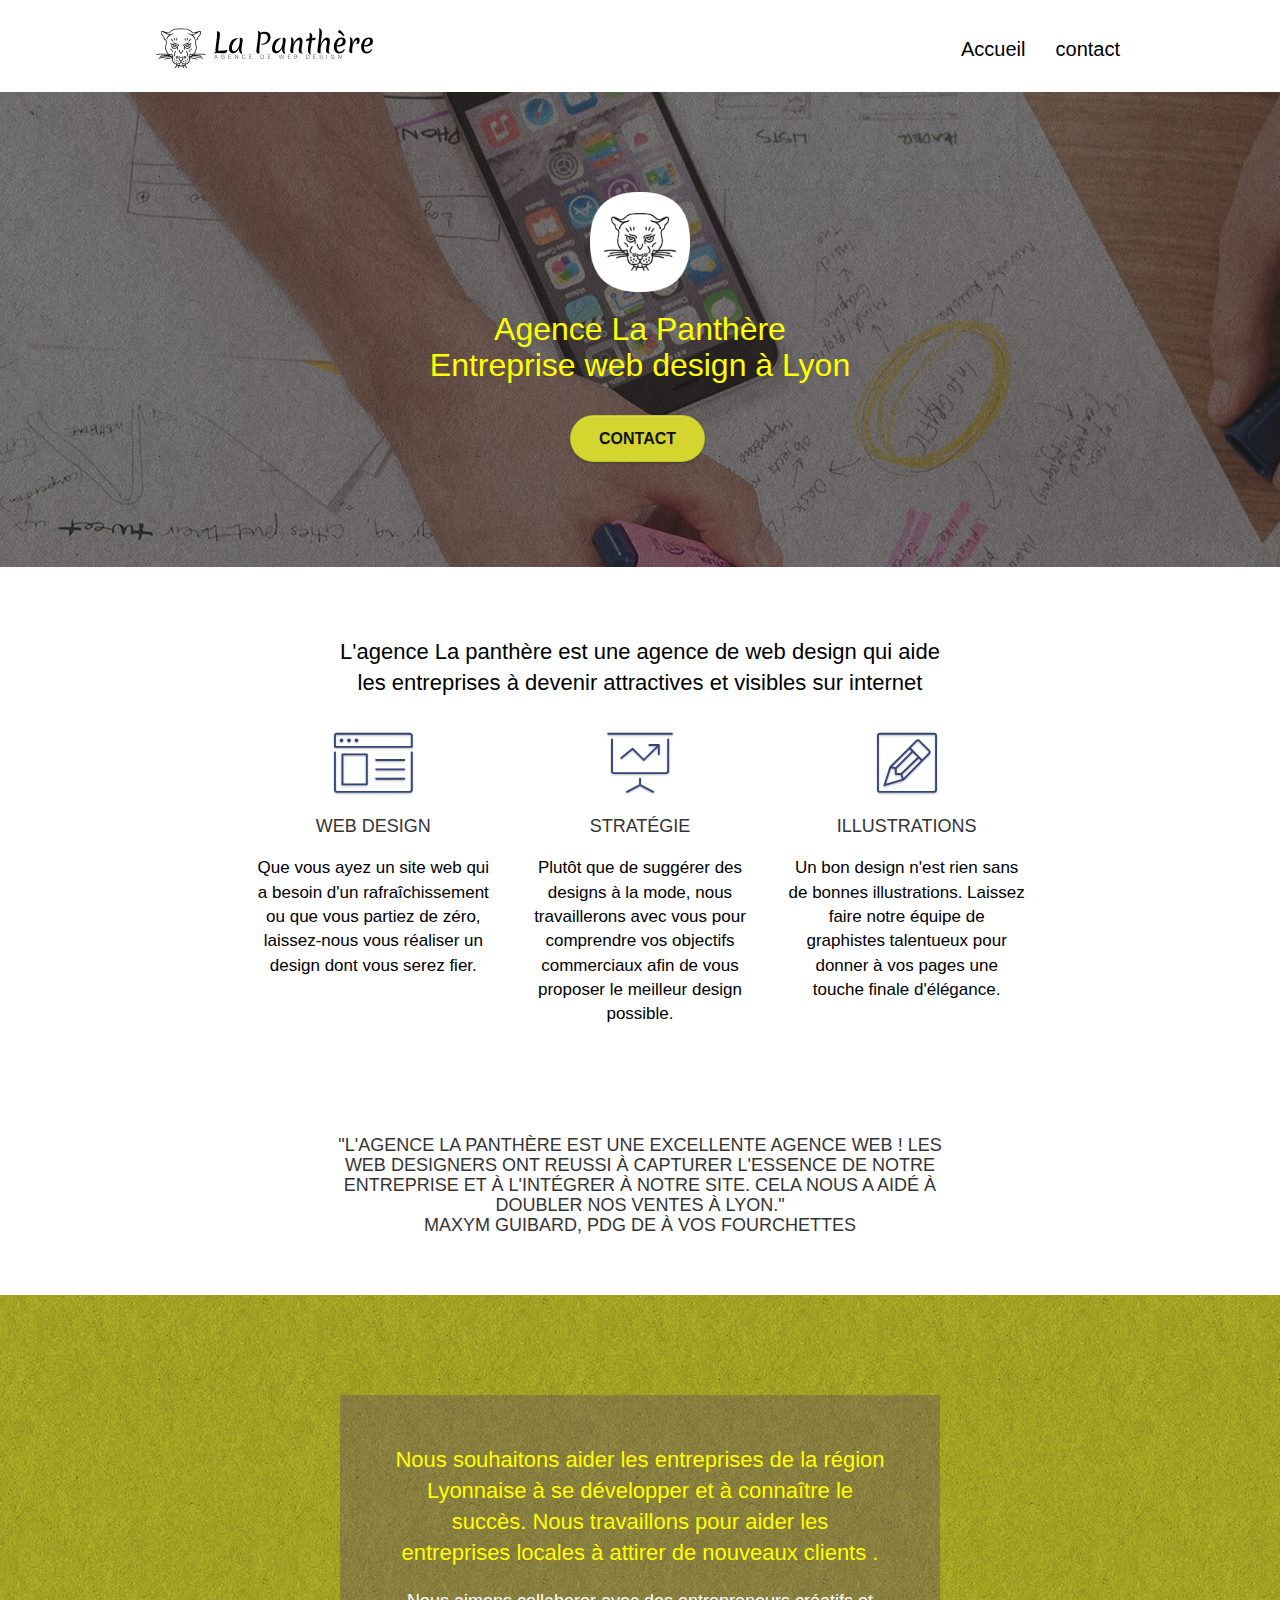
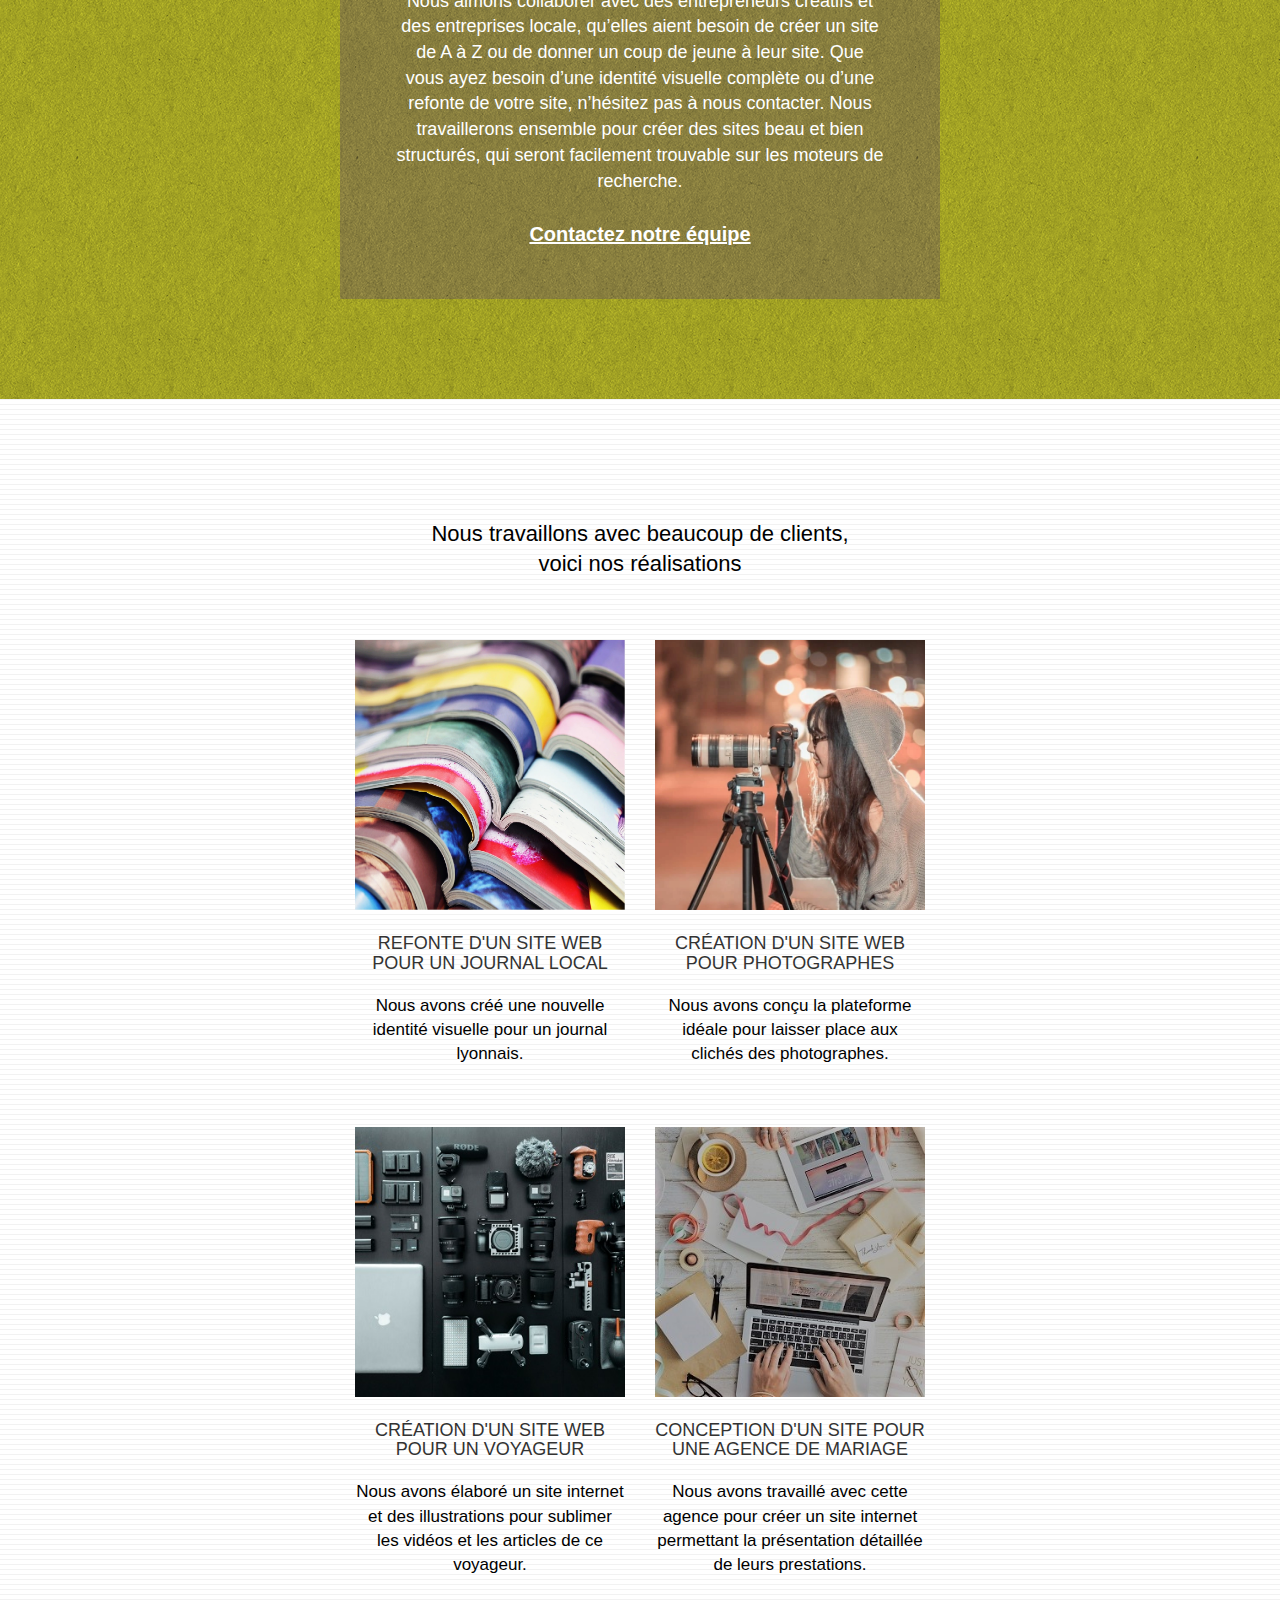
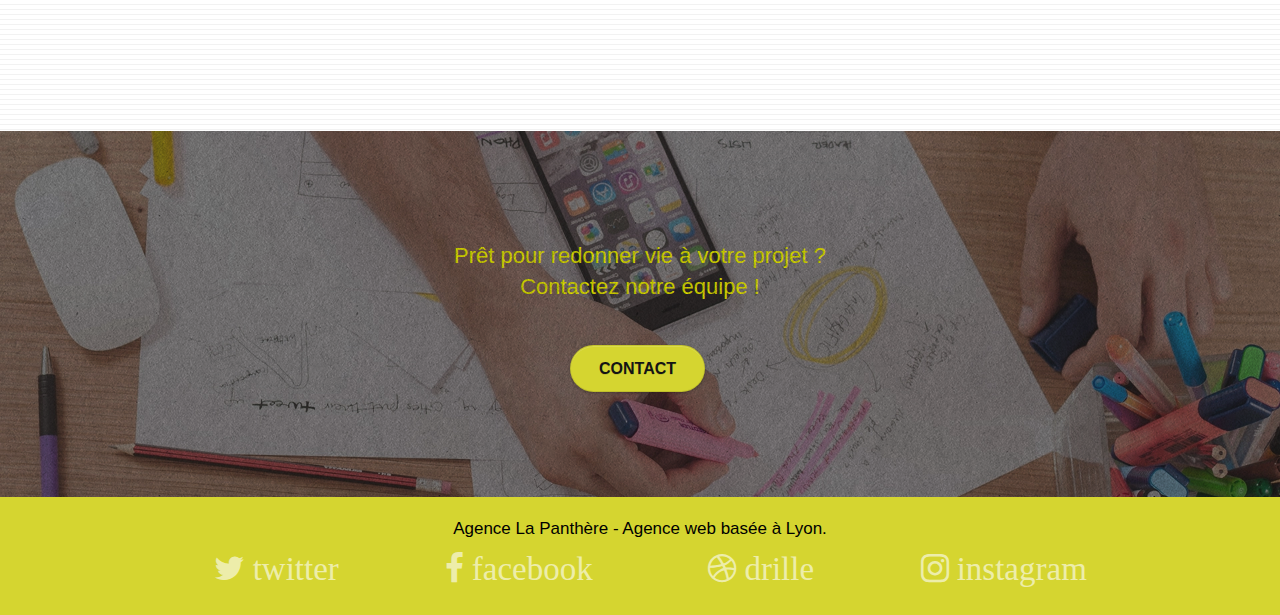
==== commit 09e68f47: "amelioration accessibilite reseaux sociaux" ====
--- a/index.html
+++ b/index.html
@@ -250,29 +250,29 @@
 	<div class="container bloc-sm">
 		<div class="row">
 			<div class="col-sm-12">
-				<p class="text-center white">
+				<p class="text-center">
 					Agence La Panthère - Agence web basée à Lyon.<br>
 				</p>
 				<div class="row row-no-gutters social">
 					<div class="col-sm-3">
 						<div class="text-center">
 							<!--mise en place des liens sociaux adequats-->
-							<a href="https://twitter.com"><span class="fa fa-twitter icon-md"></span></a>
-						</div>
-					</div>
-					<div class="col-sm-3">
-						<div class="text-center">
-							<a href="https://facebook.com"><span class="fa fa-facebook icon-md"></span></a>
-						</div>
-					</div>
-					<div class="col-sm-3">
-						<div class="text-center">
-							<a href="https://drille.com"><span class="fa fa-dribbble icon-md"></span></a>
-						</div>
-					</div>
-					<div class="col-sm-3">
-						<div class="text-center">
-							<a href="https://instagram.com"><span class="fa fa-instagram icon-md"></span></a>
+							<a href="https://twitter.com"><span class="fa fa-twitter icon-md"> twitter</span></a>
+						</div>
+					</div>
+					<div class="col-sm-3">
+						<div class="text-center">
+							<a href="https://facebook.com"><span class="fa fa-facebook icon-md"> facebook</span></a>
+						</div>
+					</div>
+					<div class="col-sm-3">
+						<div class="text-center">
+							<a href="https://drille.com"><span class="fa fa-dribbble icon-md"> drille</span></a>
+						</div>
+					</div>
+					<div class="col-sm-3">
+						<div class="text-center">
+							<a href="https://instagram.com"><span class="fa fa-instagram icon-md"> instagram</span></a>
 						</div>
 					</div>
 				<!--keywords obsolete enlevé-->
--- a/css/style.css
+++ b/css/style.css
@@ -277,6 +277,7 @@
 }
 
 .row-no-gutters {
+    /*  retrait alignement row pour version mobile
     display: flex;
     justify-content: space-around;
     align-items: center;
@@ -289,6 +290,7 @@
 .row.row-no-gutters > [class*=" col-"] {
     padding-right: 0;
     padding-left: 0;
+    padding-bottom: 10px;
 }
 
 #bloc-1-hero h1 {
@@ -488,7 +490,7 @@
 .icon-md {
     /* augmentation taiile icone 
     font-size: 30px!important;*/
-    font-size: 40px! important;
+    font-size: 33px! important;
 }
 
 .icon-lg {
@@ -716,6 +718,7 @@
 }
 
 .social {
+    /* retrait max-width
     max-width: 400px;
     /* un seul margin auto */
     margin: auto;
@@ -797,7 +800,7 @@
 }
 /* Changement couleur pour amélioration contraste */
 .bgc-atomic-tangerine {
-    background-color: rgb(191, 191, 44);
+    background-color: rgb(213, 213, 48);
 }
 
 .tc-white {
@@ -805,7 +808,7 @@
 }
 /* Changement couleur pour amélioration contraste */
 .btn-atomic-tangerine {
-    background: rgb(191, 191, 44);
+    background: rgb(213, 213, 48);
     color: #141414!important;
 }
 /* Changement couleur pour aélioration contraste */
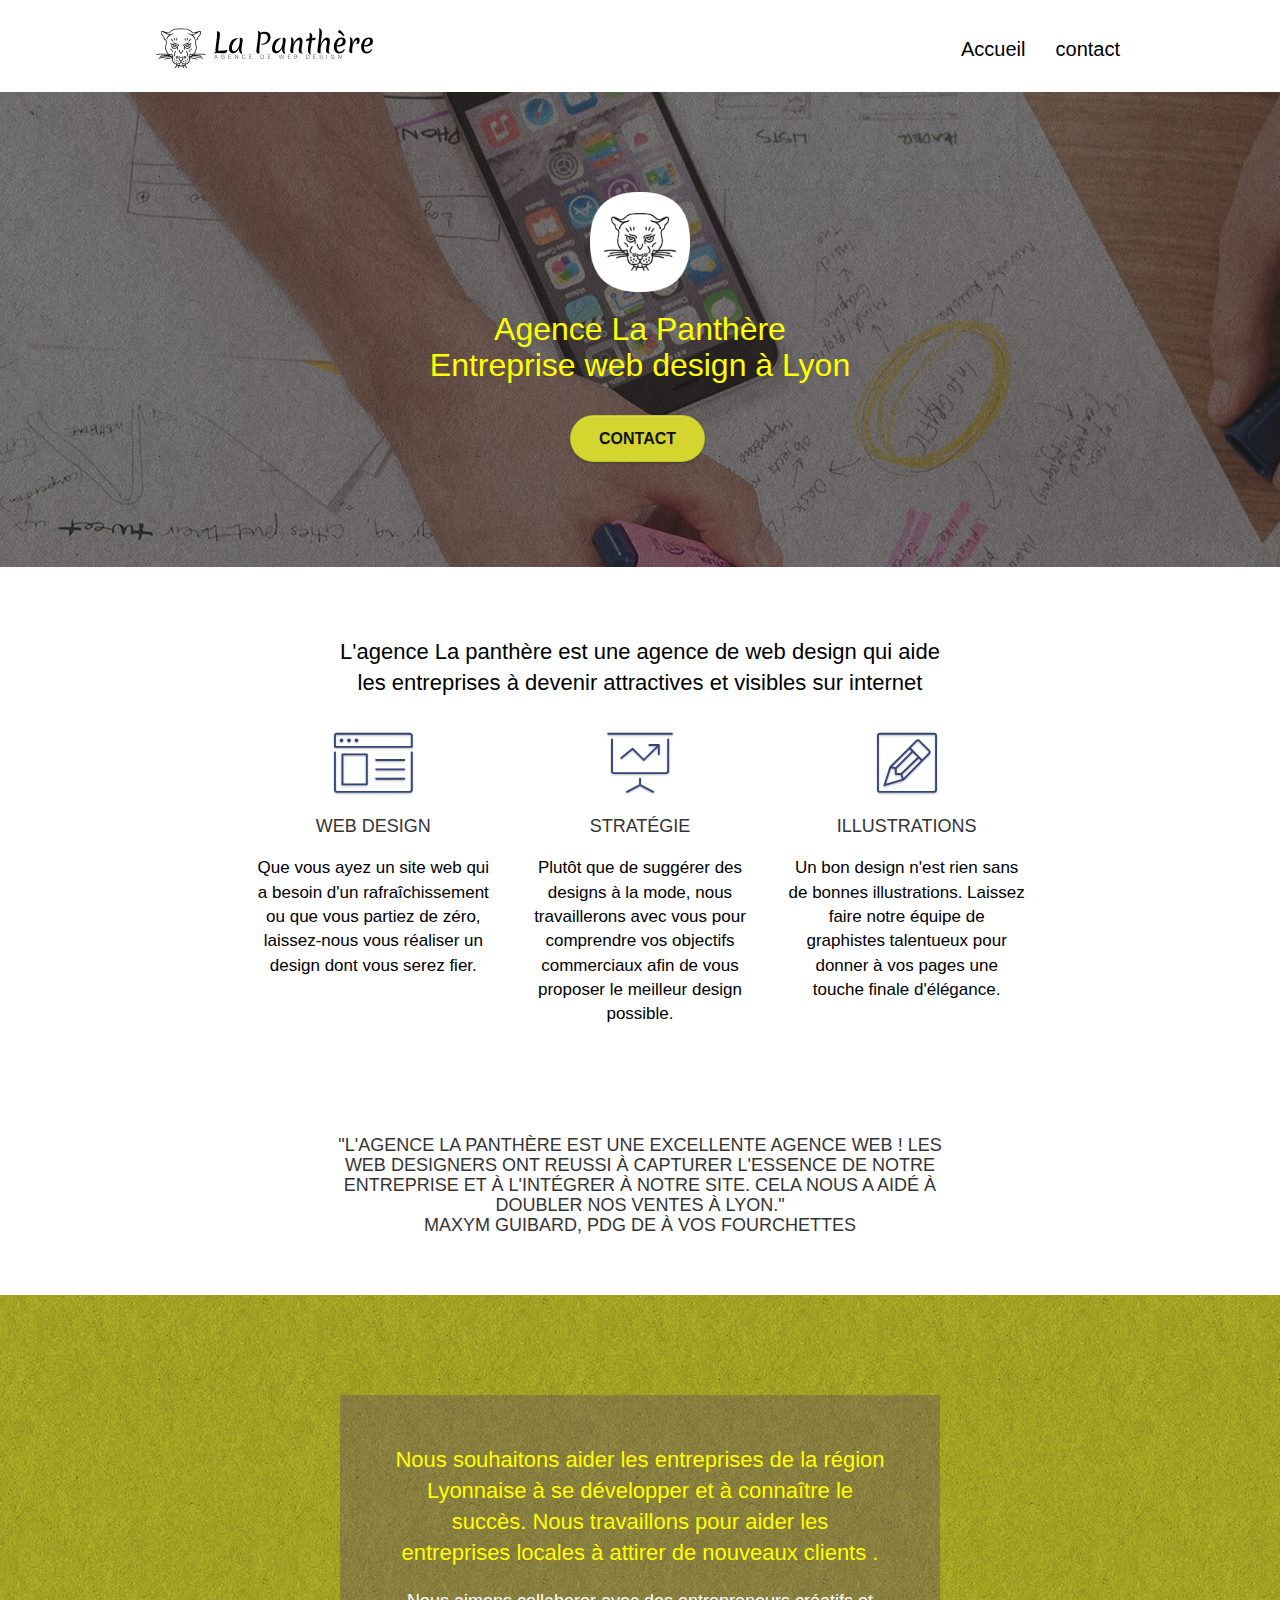
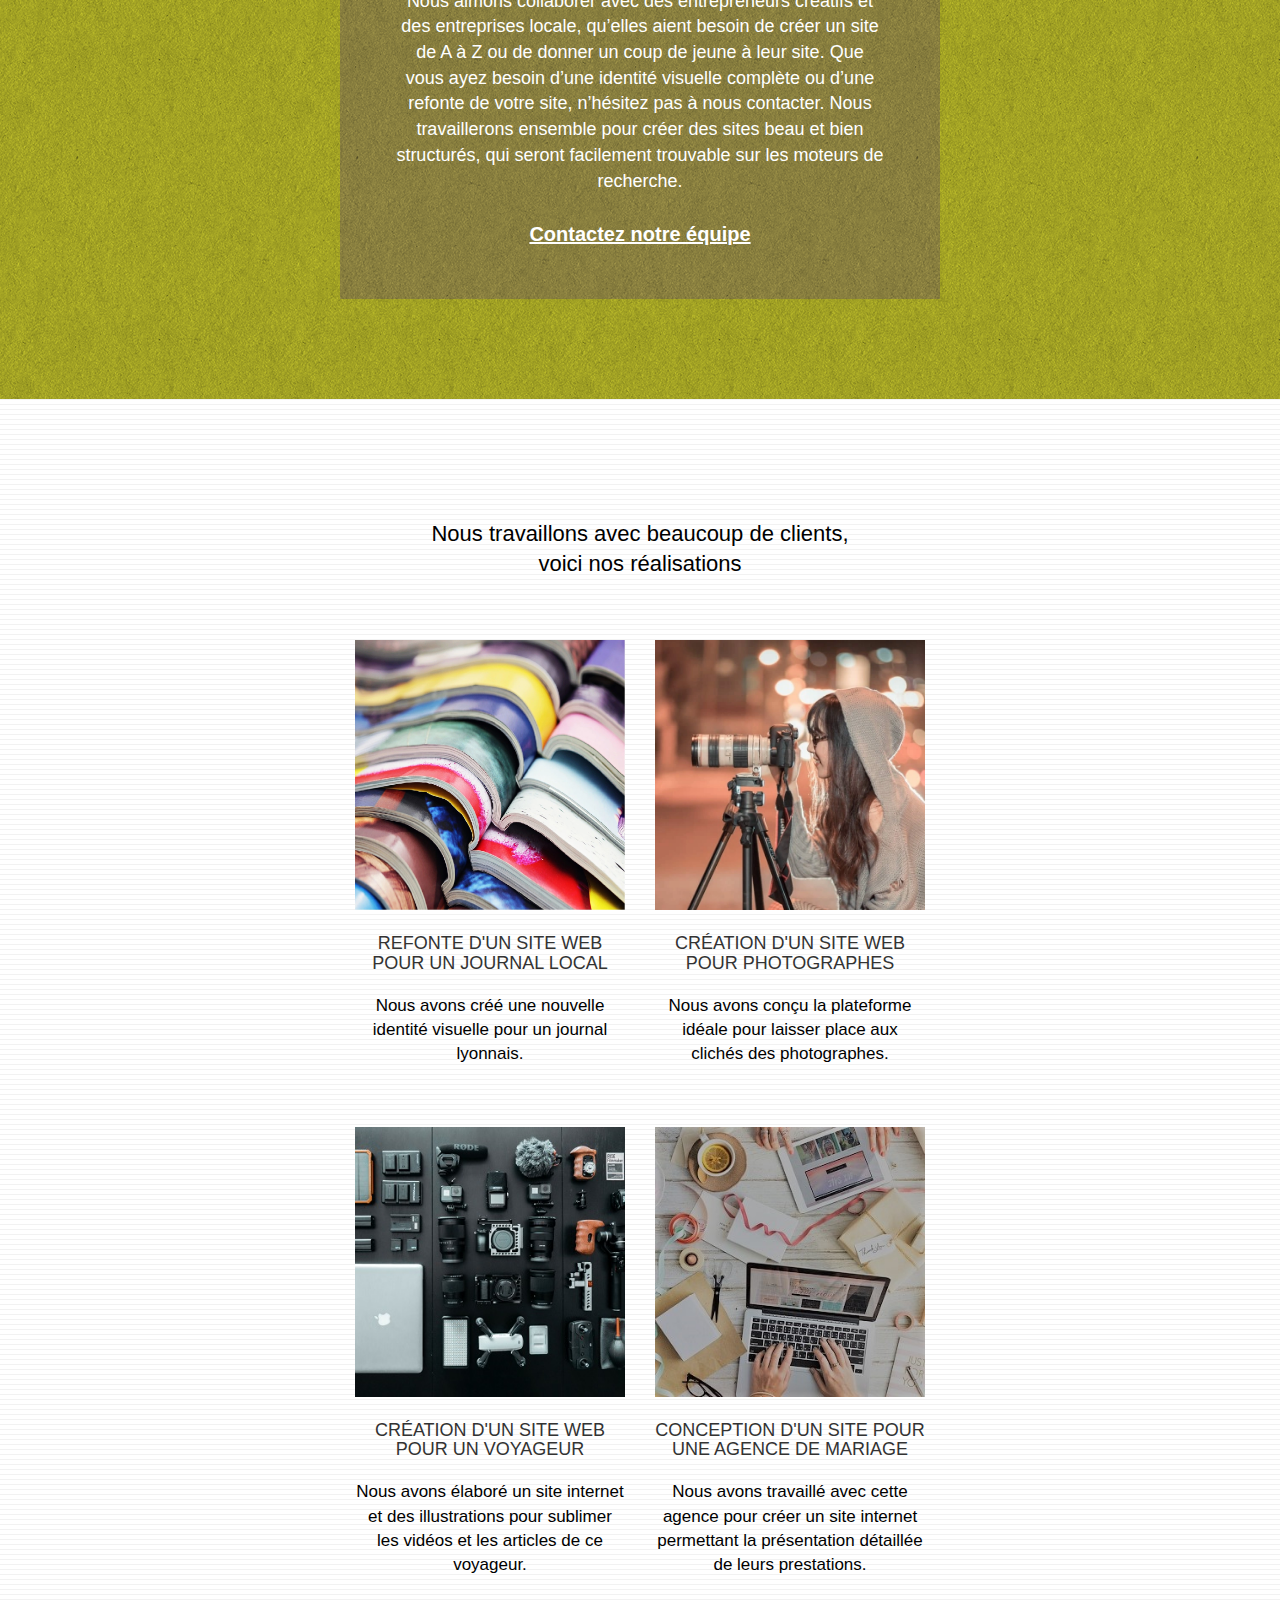
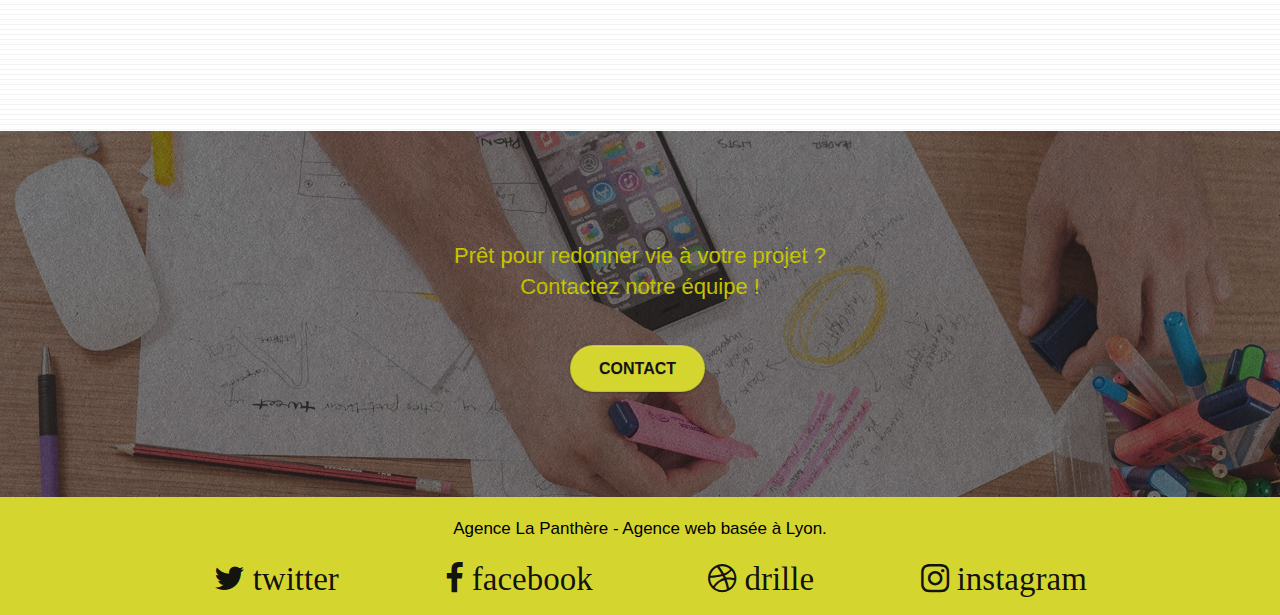
==== commit 229dd252: "modification espace balise alt" ====
--- a/index.html
+++ b/index.html
@@ -172,7 +172,7 @@
 			<div class="col-sm-6">
 				<a href="#" data-lightbox="img/1.webp" data-gallery-id="gallery-1" data-caption="Refonte d'un site web pour un journal local" data-frame="snapshot-lb">
 					<!--Texte alt, retrait superflu-->
-					<img src="img/1.webp" class="img-responsive portfolio-thumb" width="100"alt="Refonte d'un site web pour un journal local à Lyon"  ></a>
+					<img src="img/1.webp" class="img-responsive portfolio-thumb" width="100" alt="Refonte d'un site web pour un journal local à Lyon"  ></a>
 				<h3 class="mg-md text-center">
 					Refonte d'un site web pour un journal local
 				</h3>
--- a/css/style.css
+++ b/css/style.css
@@ -138,7 +138,8 @@
 .d-bloc h5 a,
 .d-bloc h6 a,
 .d-bloc p a {
-    color: rgba(255, 255, 255, .6);
+    /* amelioration accessibilité */
+    color: rgba(14, 14, 14, 0.976);
 }
 
 .d-bloc .a-btn:hover,
@@ -290,7 +291,7 @@
 .row.row-no-gutters > [class*=" col-"] {
     padding-right: 0;
     padding-left: 0;
-    padding-bottom: 10px;
+    padding-top: 10px;
 }
 
 #bloc-1-hero h1 {
